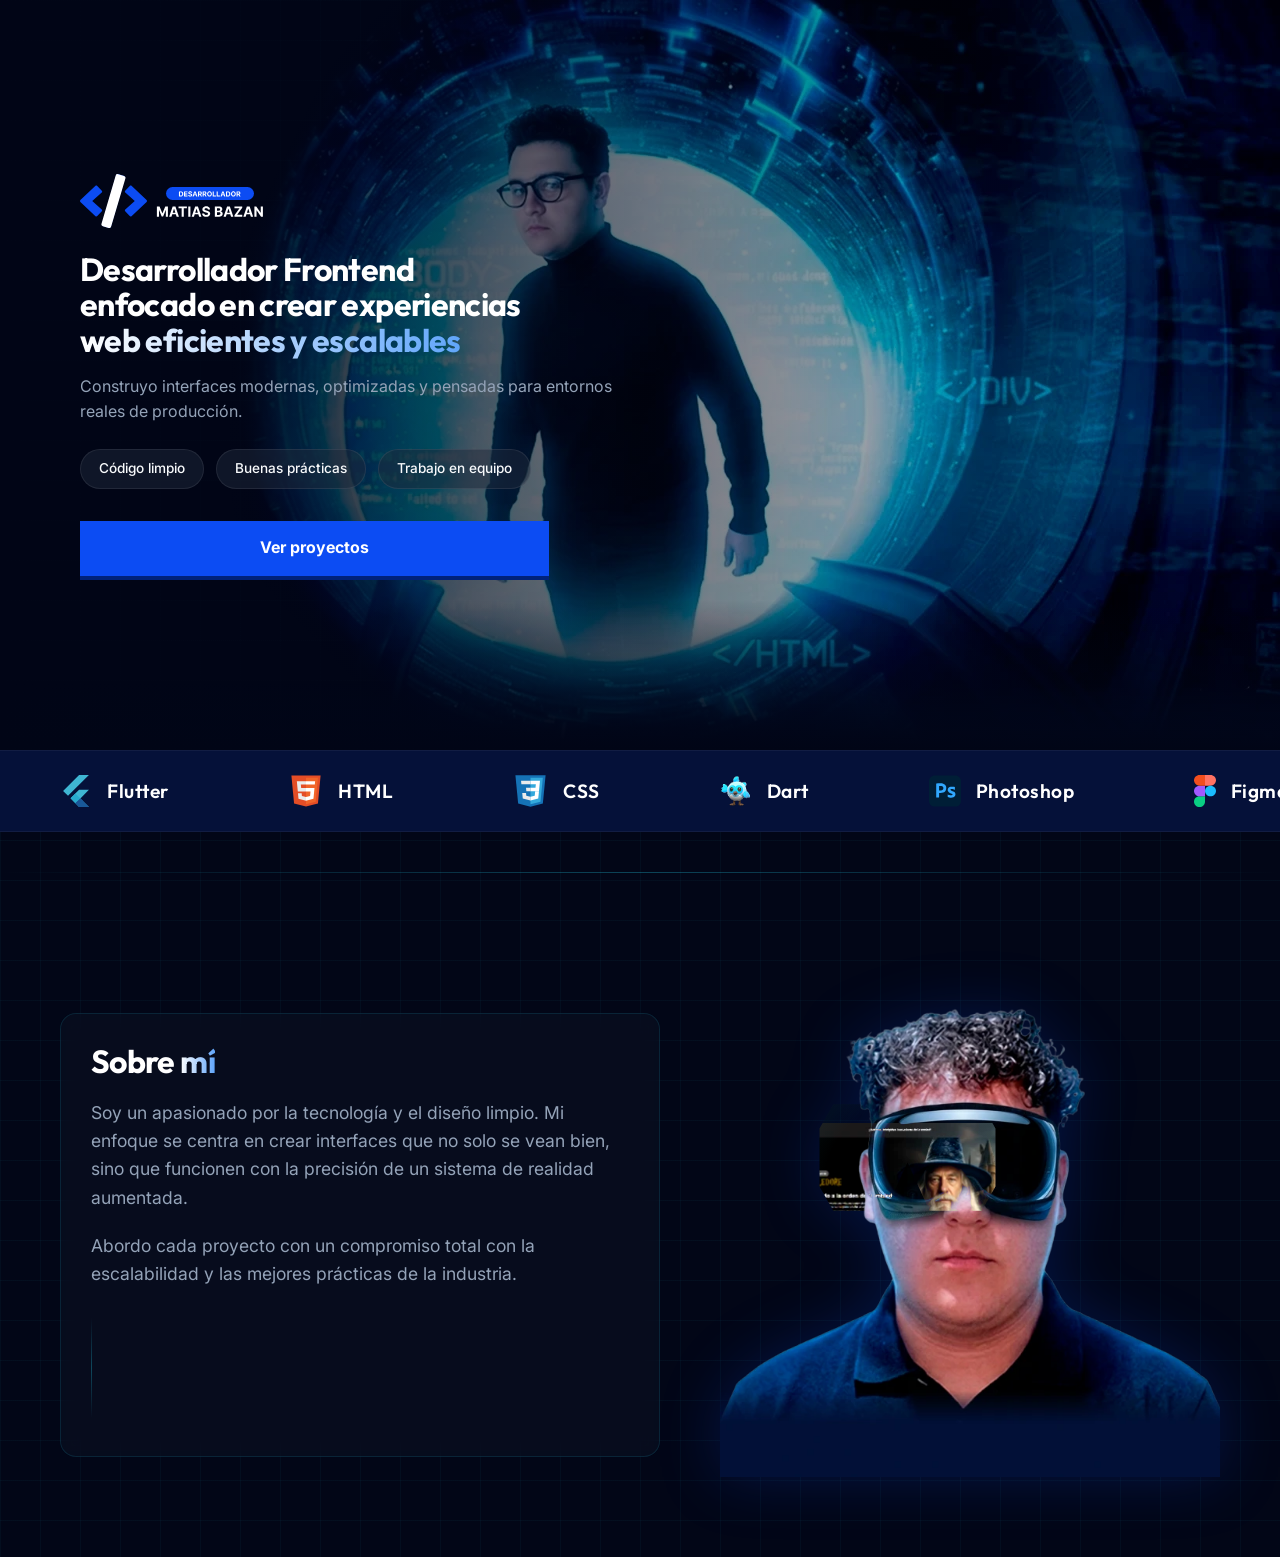
==== index.html @ ce6a78f7 "Primer commit" ====
<!DOCTYPE html>
<html lang="es">

<head>
    <meta charset="UTF-8">
    <meta name="viewport" content="width=device-width, initial-scale=1.0">
    <title>Matías Bazán | Desarrollador Frontend</title>

    <!-- ================= SEO ================= -->
    <meta name="description"
        content="Portafolio de Matías Bazán, Desarrollador Frontend enfocado en crear experiencias web eficientes y escalables.">
    <meta name="keywords" content="Frontend, Desarrollador, Web, Portfolio, Matías Bazán, HTML, CSS, JavaScript">
    <meta name="author" content="Matías Bazán">

    <!-- ================= OPEN GRAPH ================= -->
    <meta property="og:title" content="Matías Bazán | Desarrollador Frontend">
    <meta property="og:description"
        content="Construyo interfaces modernas, optimizadas y pensadas para entornos reales de producción.">
    <meta property="og:image" content="img/portada/portada-desktop.webp">
    <meta property="og:type" content="website">

    <!-- ================= FAVICON ================= -->
    <link rel="icon" href="favicon.ico">

    <!-- ================= FONTS ================= -->
    <link rel="preconnect" href="https://fonts.googleapis.com">
    <link rel="preconnect" href="https://fonts.gstatic.com" crossorigin>
    <link
        href="https://fonts.googleapis.com/css2?family=Inter:wght@300;400;600;700&family=Outfit:wght@400;600;700&display=swap"
        rel="stylesheet">

    <!-- ================= ESTILOS CSS ================= -->
    <link rel="stylesheet" href="css/style.css">
</head>

<body>
    <!-- ================= PORTADA (HERO) ================= -->
    <header class="hero" id="home">
        <!-- Efecto Matrix -->
        <canvas id="matrix-canvas"></canvas>

        <div class="hero__container">
            <!-- Contenido (Sobre el fondo) -->
            <div class="hero__content">
                <div class="hero__logo-box">
                    <img src="img/logo/logo-desktop.svg" alt="Logo Matías Bazán" class="hero__logo">
                </div>

                <h1 class="hero__title">
                    Desarrollador Frontend <br>
                    enfocado en crear experiencias <br>
                    <span class="text-gradient">web eficientes y escalables</span>
                </h1>

                <p class="hero__description">
                    Construyo interfaces modernas, optimizadas y pensadas para entornos reales de producción.
                </p>

                <div class="hero__tags">
                    <span class="tag">Código limpio</span>
                    <span class="tag">Buenas prácticas</span>
                    <span class="tag">Trabajo en equipo</span>
                </div>

                <div class="hero__actions">
                    <a href="#proyectos" class="btn-primary" id="btn-projects">
                        Ver proyectos
                    </a>
                </div>
            </div>

        </div>
    </header>
    
    <!-- ================= BANDA DE TECNOLOGÍAS ================= -->
    <div class="tech-band">
        <div class="tech-band__track">
            <!-- Primer grupo de items -->
            <div class="tech-item">
                <img src="img/banda-animada/flutter.svg" alt="Flutter">
                <span>Flutter</span>
            </div>
            <div class="tech-item">
                <img src="img/banda-animada/html.svg" alt="HTML">
                <span>HTML</span>
            </div>
            <div class="tech-item">
                <img src="img/banda-animada/css.svg" alt="CSS">
                <span>CSS</span>
            </div>
            <div class="tech-item">
                <img src="img/banda-animada/dart.png" alt="Dart">
                <span>Dart</span>
            </div>
            <div class="tech-item">
                <img src="img/banda-animada/photoshop.svg" alt="Photoshop">
                <span>Photoshop</span>
            </div>
            <div class="tech-item">
                <img src="img/banda-animada/figma.svg" alt="Figma">
                <span>Figma</span>
            </div>
            <!-- Duplicado para loop infinito -->
            <div class="tech-item">
                <img src="img/banda-animada/flutter.svg" alt="Flutter">
                <span>Flutter</span>
            </div>
            <div class="tech-item">
                <img src="img/banda-animada/html.svg" alt="HTML">
                <span>HTML</span>
            </div>
            <div class="tech-item">
                <img src="img/banda-animada/css.svg" alt="CSS">
                <span>CSS</span>
            </div>
            <div class="tech-item">
                <img src="img/banda-animada/dart.png" alt="Dart">
                <span>Dart</span>
            </div>
            <div class="tech-item">
                <img src="img/banda-animada/photoshop.svg" alt="Photoshop">
                <span>Photoshop</span>
            </div>
            <div class="tech-item">
                <img src="img/banda-animada/figma.svg" alt="Figma">
                <span>Figma</span>
            </div>
            <!-- Triplicado para mayor seguridad en pantallas ultra anchas -->
            <div class="tech-item">
                <img src="img/banda-animada/flutter.svg" alt="Flutter">
                <span>Flutter</span>
            </div>
            <div class="tech-item">
                <img src="img/banda-animada/html.svg" alt="HTML">
                <span>HTML</span>
            </div>
            <div class="tech-item">
                <img src="img/banda-animada/css.svg" alt="CSS">
                <span>CSS</span>
            </div>
            <div class="tech-item">
                <img src="img/banda-animada/dart.png" alt="Dart">
                <span>Dart</span>
            </div>
            <div class="tech-item">
                <img src="img/banda-animada/photoshop.svg" alt="Photoshop">
                <span>Photoshop</span>
            </div>
            <div class="tech-item">
                <img src="img/banda-animada/figma.svg" alt="Figma">
                <span>Figma</span>
            </div>
        </div>
    </div>

    <main>
        <!-- Guía horizontal separadora -->
        <div class="guide-h"></div>

        <!-- SECCIÓN SOBRE MÍ CON EFECTO AR -->
        <section class="about container" id="sobre-mi">
            <div class="about__grid">
                <!-- Columna Izquierda: Texto -->
                <div class="about__content">
                    <div class="glass-card">
                        <h2 class="hero__title" style="font-size: 2rem; margin-bottom: 20px;">
                            Sobre <span class="text-gradient">mí</span>
                        </h2>
                        <p style="color: var(--text-muted); font-size: 1.1rem; margin-bottom: 20px;">
                            Soy un apasionado por la tecnología y el diseño limpio. Mi enfoque se centra en crear 
                            interfaces que no solo se vean bien, sino que funcionen con la precisión de un sistema de 
                            realidad aumentada.
                        </p>
                        <p style="color: var(--text-muted); font-size: 1.1rem;">
                            Abordo cada proyecto con un compromiso total con la escalabilidad y las mejores prácticas 
                            de la industria.
                        </p>
                        <!-- Guía vertical decorativa -->
                        <div style="margin-top: 30px;">
                            <div class="guide-v"></div>
                        </div>
                    </div>
                </div>

                <!-- Columna Derecha: Gafas AR -->
                <div class="ar-glasses">
                    <img src="img/sobre-mi/matias-bazan-sobre-mi.webp" alt="Matías Bazán AR" class="ar-glasses__base">
                    
                    <div class="ar-visor">
                        <div class="ar-visor__track">
                            <img src="img/sobre-mi/dumbledore.webp" alt="Proyecto Dumbledore">
                            <img src="img/sobre-mi/mario-bros.webp" alt="Proyecto Mario Bros">
                        </div>
                    </div>
                </div>
            </div>
        </section>

        <!-- Futuras secciones del portafolio -->
    </main>

    <script src="js/matrix.js"></script>
    <script src="js/main.js"></script>
</body>

</html>
---- css/style.css ----
/* ==========================================================================
   DISEÑO DE PORTAFOLIO - MATÍAS BAZÁN
   ========================================================================== */

/* 1. VARIABLES Y TOKENS */
:root {
    /* Colores */
    --bg-color: #020617;
    --primary: #0C4CF3;
    --primary-light: #60a5fa;
    --accent: #22d3ee;
    --text-main: #f8fafc;
    --text-muted: #94a3b8;
    --white: #ffffff;

    /* Fuentes */
    --font-main: 'Inter', sans-serif;
    --font-heading: 'Outfit', sans-serif;

    /* Espaciado */
    --section-padding: 80px 20px;
    --container-width: 1200px;

    /* Transiciones */
    --transition: all 0.3s cubic-bezier(0.4, 0, 0.2, 1);
}

/* 2. RESET Y ESTILOS BASE */
* {
    margin: 0;
    padding: 0;
    box-sizing: border-box;
}

html {
    scroll-behavior: smooth;
}

body {
    background-color: var(--bg-color);
    background-image:
        linear-gradient(to right, rgba(34, 211, 238, 0.04) 1px, transparent 1px),
        linear-gradient(to bottom, rgba(34, 211, 238, 0.04) 1px, transparent 1px);
    background-size: 40px 40px;
    /* Cuadrícula de 40px igual a Nuxon */
    color: var(--text-main);
    font-family: var(--font-main);
    line-height: 1.6;
    overflow-x: hidden;
}

img {
    max-width: 100%;
    display: block;
}

a {
    text-decoration: none;
    color: inherit;
}

/* 3. UTILIDADES */
.guide-h {
    width: 100%;
    height: 1px;
    background: linear-gradient(90deg, transparent, rgba(34, 211, 238, 0.3), transparent);
    position: relative;
    margin: 40px 0;
}

.guide-v {
    width: 1px;
    height: 100px;
    background: linear-gradient(180deg, transparent, rgba(34, 211, 238, 0.3), transparent);
    display: inline-block;
}

.glass-card {
    background: rgba(15, 23, 42, 0.4);
    backdrop-filter: blur(10px);
    border: 1px solid rgba(34, 211, 238, 0.12);
    border-radius: 16px;
    padding: 30px;
    transition: var(--transition);
}

.glass-card:hover {
    border-color: rgba(34, 211, 238, 0.3);
    background: rgba(15, 23, 42, 0.6);
}

.text-gradient {
    background: linear-gradient(90deg, var(--white) 0%, var(--primary-light) 50%, var(--white) 100%);
    background-size: 200% auto;
    -webkit-background-clip: text;
    background-clip: text;
    -webkit-text-fill-color: transparent;
    animation: shine 4s linear infinite;
}

@keyframes shine {
    to {
        background-position: 200% center;
    }
}

.container {
    max-width: var(--container-width);
    margin: 0 auto;
    padding: 0 20px;
}

/* 4. HERO SECTION */
.hero {
    width: 100%;
    max-width: 1920px;
    height: 750px;
    margin: 0 auto;
    display: flex;
    align-items: center;
    position: relative;
    overflow: hidden;
    background: linear-gradient(0deg, var(--bg-color) 0%, transparent 20%),
        linear-gradient(90deg, var(--bg-color) 0%, rgba(2, 6, 23, 0.45) 60%, transparent 100%),
        url('../img/portada/portada-desktop.webp') no-repeat center right;
    background-size: cover;
}

/* Animación de entrada para el contenido */
.hero__content>* {
    opacity: 0;
    transform: translateY(20px);
    animation: fadeInUp 0.8s ease forwards;
}

.hero__content> :nth-child(1) {
    animation-delay: 0.1s;
}

.hero__content> :nth-child(2) {
    animation-delay: 0.2s;
}

.hero__content> :nth-child(3) {
    animation-delay: 0.3s;
}

.hero__content> :nth-child(4) {
    animation-delay: 0.4s;
}

.hero__content> :nth-child(5) {
    animation-delay: 0.5s;
}

@keyframes fadeInUp {
    to {
        opacity: 1;
        transform: translateY(0);
    }
}

#matrix-canvas {
    position: absolute;
    top: 0;
    left: 0;
    width: 100%;
    height: 100%;
    z-index: 1;
    pointer-events: none;
    opacity: 0.15;
    /* Sutil para no distraer */
}

.hero__container {
    width: 100%;
    max-width: var(--container-width);
    height: 100%;
    margin: 0 auto;
    padding: 0 40px;
    display: flex;
    align-items: center;
    position: relative;
    z-index: 5;
    /* Asegura que el texto esté sobre el canvas */
}

.hero__content {
    max-width: 650px;
    /* Asegura que el texto no se extienda sobre el portal de la derecha */
}

/* Contenido Izquierda */
.hero__logo-box {
    margin-bottom: 24px;
}

.hero__logo {
    transition: var(--transition);
}

.hero__logo:hover {
    transform: scale(1.05);
}

.hero__title {
    font-family: var(--font-heading);
    font-size: 32px;
    font-weight: 700;
    line-height: 1.1;
    margin-bottom: 16px;
    color: var(--white);
    letter-spacing: -0.02em;
}

.hero__description {
    font-size: 16px;
    color: var(--text-muted);
    max-width: 540px;
    margin-bottom: 24px;
}

.hero__tags {
    display: flex;
    flex-wrap: wrap;
    gap: 12px;
    margin-bottom: 32px;
}

.tag {
    background: rgba(30, 41, 59, 0.5);
    border: 1px solid rgba(255, 255, 255, 0.08);
    color: var(--text-main);
    padding: 8px 18px;
    border-radius: 100px;
    font-size: 0.85rem;
    font-weight: 500;
    transition: var(--transition);
    backdrop-filter: blur(4px);
}

.tag:hover {
    border-color: var(--primary);
    transform: translateY(-2px);
    color: var(--white);
}

.btn-primary {
    width: 469px;
    height: 55px;
    display: inline-flex;
    justify-content: center;
    align-items: center;
    background: var(--primary);
    color: var(--white);
    font-weight: bold;
    font-size: 16px;
    box-shadow: 0px 4px 0px 0px #00227B;
    transition: var(--transition);
}

.btn-primary:hover {
    background: #0C4CF3;
    transform: translateY(-3px);
    box-shadow: none;
}

/* 5. BANDA DE TECNOLOGÍAS (MARQUEE) */
.tech-band {
    width: 100%;
    background: #051139;
    padding: 24px 0;
    overflow: hidden;
    white-space: nowrap;
    position: relative;
    border-top: 1px solid rgba(255, 255, 255, 0.05);
    border-bottom: 1px solid rgba(255, 255, 255, 0.05);
    z-index: 10;
}

.tech-band__track {
    display: flex;
    width: max-content;
    animation: scroll 50s linear infinite;
}

.tech-band:hover .tech-band__track {
    animation-play-state: paused;
}

.tech-item {
    display: flex;
    align-items: center;
    gap: 15px;
    padding: 0 60px;
    color: var(--white);
    font-family: var(--font-heading);
    font-weight: 600;
    font-size: 1.2rem;
    letter-spacing: 0.5px;
    transition: var(--transition);
}

.tech-item img {
    height: 32px;
    width: auto;
    object-fit: contain;
}

@keyframes scroll {
    0% {
        transform: translateX(0);
    }

    100% {
        transform: translateX(-50%);
    }
}

/* 6. SECCIÓN SOBRE MÍ CON EFECTO AR */
.about {
    padding: var(--section-padding);
}

.about__grid {
    display: grid;
    grid-template-columns: 1.2fr 1fr;
    gap: 60px;
    align-items: center;
}

.about__content {
    max-width: 650px;
}

/* Contenedor de las Gafas */
.ar-glasses {
    position: relative;
    width: 100%;
    max-width: 500px;
    margin: 0 auto;
    filter: drop-shadow(0 0 30px rgba(12, 76, 243, 0.2));
}

.ar-glasses__base {
    width: 100%;
    height: auto;
    display: block;
    position: relative;
    z-index: 2;
}

/* Visor (Pantalla dentro de las gafas) */
.ar-visor {
    position: absolute;
    top: -10%;
    left: 10%;
    width: 55%;
    height: 100%;
    z-index: 3;
    /* Clip-path preciso basado en coordenadas reales de la imagen */
    clip-path: polygon(23% 33%, 77% 33%,
            82% 38%, 82% 50%, 77% 55%,
            58% 55%, 50% 45%, 42% 55%,
            23% 55%, 18% 50%, 18% 38%);
    overflow: hidden;
    pointer-events: none;
    mix-blend-mode: lighten;
    background: rgba(0, 0, 0, 0.3);
    /* Fondo para cuando la imagen es 'contain' */
    opacity: 1;
    cursor: default;
}

/* Resplandor del Visor */
.ar-visor::after {
    content: '';
    position: absolute;
    top: 0;
    left: 0;
    right: 0;
    bottom: 0;
    background: radial-gradient(circle at center, transparent 30%, rgba(34, 211, 238, 0.3) 100%);
    box-shadow: inset 0 0 40px rgba(34, 211, 238, 0.6);
    z-index: 5;
    border-radius: 50px;
    /* Para suavizar el resplandor */
}

.ar-visor__track {
    display: flex;
    height: 100%;
    width: 200%;
    animation: arSlide 8s cubic-bezier(0.4, 0, 0.2, 1) infinite;
}

.ar-visor__track img {
    width: 50%;
    height: 100%;
    object-fit: contain;
    /* Cambiado a contain para que la imagen no se vea 'gigante' */
    padding: 15px;
    /* Espaciado interno para que respire dentro del lente */
    object-position: center;
    filter: brightness(1.1) contrast(1.2);
}

@keyframes arSlide {

    0%,
    20% {
        transform: translateX(0);
    }

    45%,
    65% {
        transform: translateX(-50%);
    }

    90%,
    100% {
        transform: translateX(0);
    }
}

/* 7. RESPONSIVIDAD */
@media (max-width: 1024px) {
    .hero {
        height: auto;
        padding: 60px 0;
    }

    .hero__container {
        grid-template-columns: 1fr;
        text-align: center;
        gap: 40px;
    }

    .hero__description {
        margin-left: auto;
        margin-right: auto;
    }

    .hero__tags {
        justify-content: center;
    }

    .hero__image-wrapper {
        max-width: 400px;
    }

    .about__grid {
        grid-template-columns: 1fr;
        text-align: center;
        gap: 40px;
    }

    .about__content {
        order: 1;
    }

    .ar-glasses {
        order: 2;
        max-width: 350px;
    }
}

@media (max-width: 768px) {
    .hero__title {
        font-size: 2rem;
    }

    .hero__description {
        font-size: 1.1rem;
    }

    .btn-primary {
        width: 100%;
    }
}
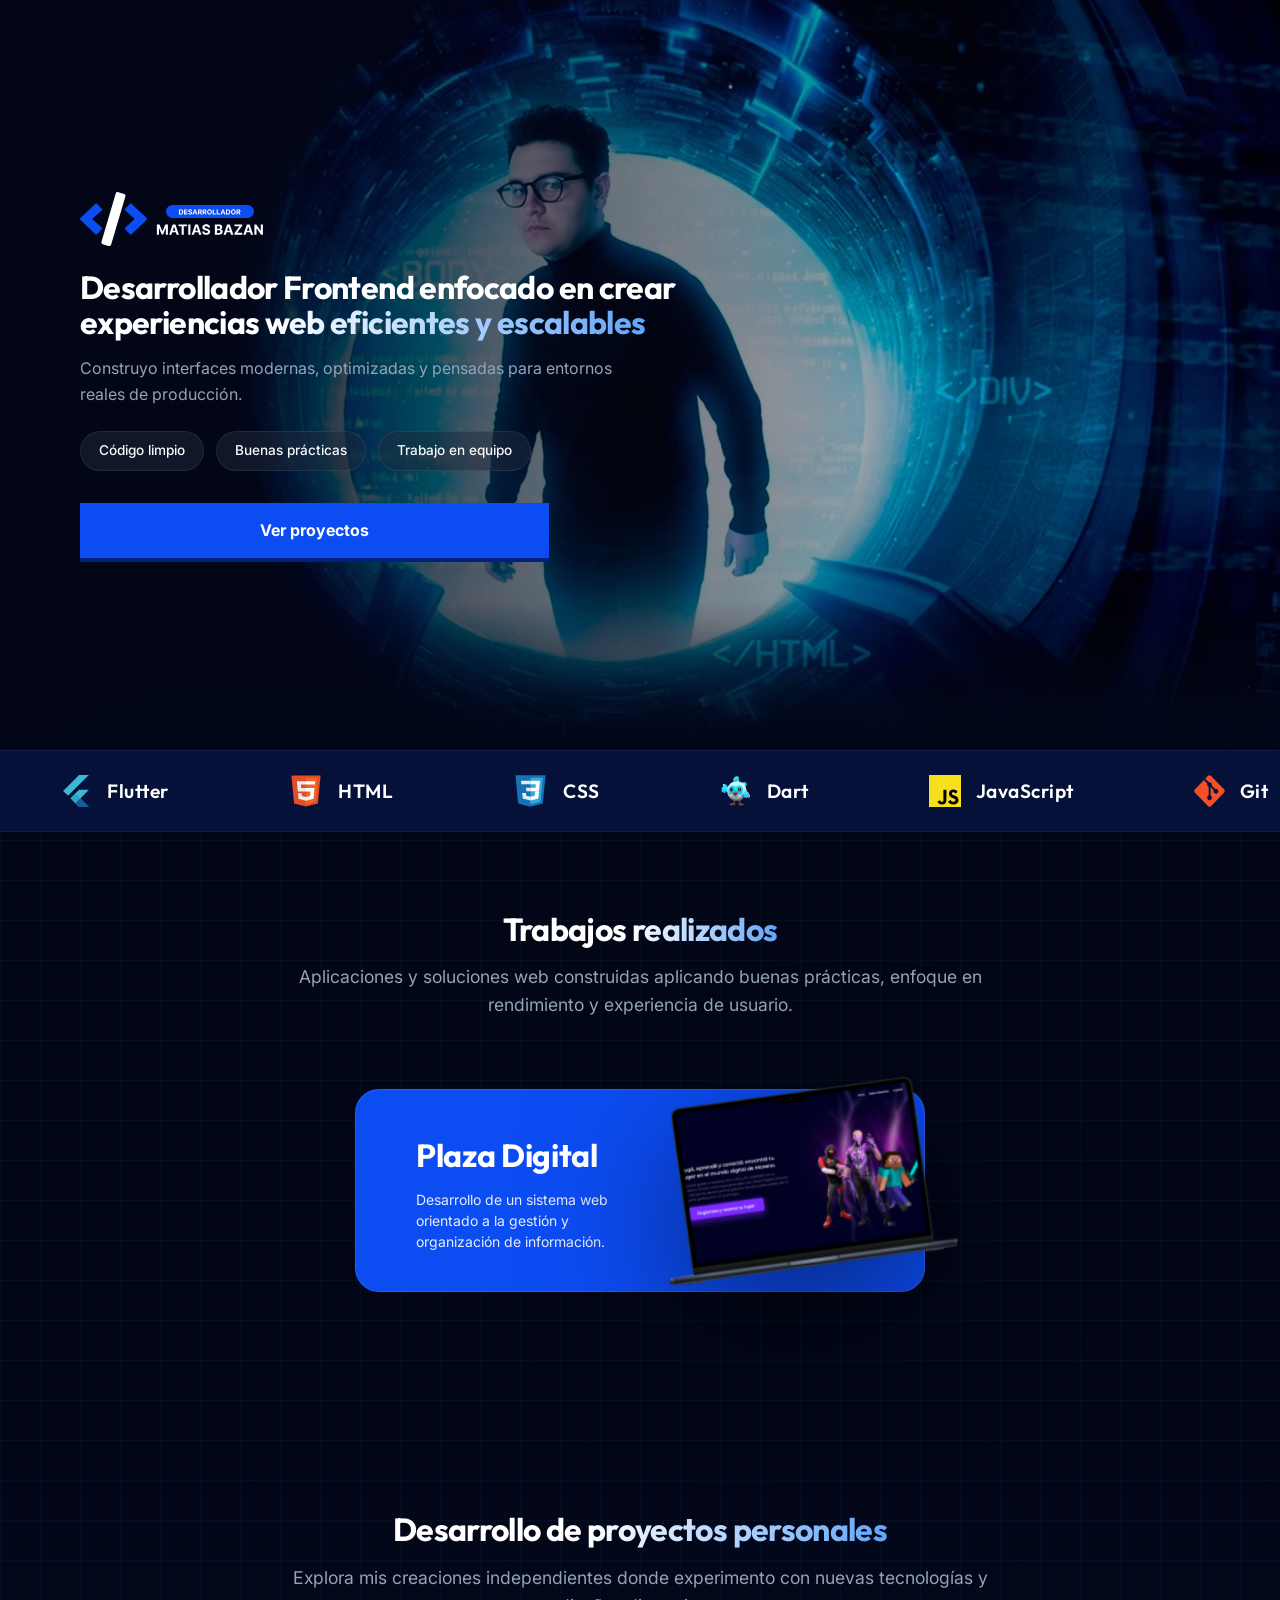
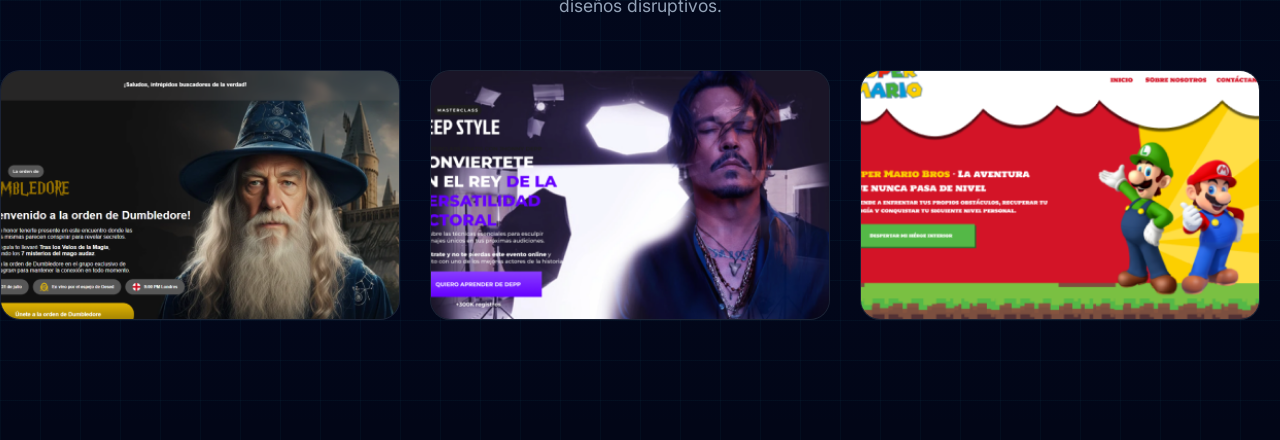
==== commit fd43ca72: "Agregando trabajos y proyectos realizados. Adaptacion de celular en la portada" ====
--- a/index.html
+++ b/index.html
@@ -36,6 +36,11 @@
 <body>
     <!-- ================= PORTADA (HERO) ================= -->
     <header class="hero" id="home">
+        <!-- Imagen para móvil (Se muestra solo en pantallas pequeñas) -->
+        <div class="hero__mobile-img">
+            <img src="img/portada/portada-movil.webp" alt="Matías Bazán Portada Móvil">
+        </div>
+
         <!-- Efecto Matrix -->
         <canvas id="matrix-canvas"></canvas>
 
@@ -43,12 +48,11 @@
             <!-- Contenido (Sobre el fondo) -->
             <div class="hero__content">
                 <div class="hero__logo-box">
-                    <img src="img/logo/logo-desktop.svg" alt="Logo Matías Bazán" class="hero__logo">
+                    <img src="img/logo/logo-desktop.svg" alt="Matías Bazán Logo" class="hero__logo">
                 </div>
 
                 <h1 class="hero__title">
-                    Desarrollador Frontend <br>
-                    enfocado en crear experiencias <br>
+                    Desarrollador Frontend enfocado en crear experiencias
                     <span class="text-gradient">web eficientes y escalables</span>
                 </h1>
 
@@ -71,7 +75,7 @@
 
         </div>
     </header>
-    
+
     <!-- ================= BANDA DE TECNOLOGÍAS ================= -->
     <div class="tech-band">
         <div class="tech-band__track">
@@ -93,6 +97,18 @@
                 <span>Dart</span>
             </div>
             <div class="tech-item">
+                <img src="img/banda-animada/javascript.svg" alt="JavaScript">
+                <span>JavaScript</span>
+            </div>
+            <div class="tech-item">
+                <img src="img/banda-animada/git.svg" alt="Git">
+                <span>Git</span>
+            </div>
+            <div class="tech-item">
+                <img src="img/banda-animada/github.svg" alt="GitHub">
+                <span>GitHub</span>
+            </div>
+            <div class="tech-item">
                 <img src="img/banda-animada/photoshop.svg" alt="Photoshop">
                 <span>Photoshop</span>
             </div>
@@ -100,6 +116,14 @@
                 <img src="img/banda-animada/figma.svg" alt="Figma">
                 <span>Figma</span>
             </div>
+            <div class="tech-item">
+                <img src="img/banda-animada/notion.svg" alt="Notion">
+                <span>Notion</span>
+            </div>
+            <div class="tech-item">
+                <img src="img/banda-animada/vercel.svg" alt="Vercel">
+                <span>Vercel</span>
+            </div>
             <!-- Duplicado para loop infinito -->
             <div class="tech-item">
                 <img src="img/banda-animada/flutter.svg" alt="Flutter">
@@ -118,6 +142,18 @@
                 <span>Dart</span>
             </div>
             <div class="tech-item">
+                <img src="img/banda-animada/javascript.svg" alt="JavaScript">
+                <span>JavaScript</span>
+            </div>
+            <div class="tech-item">
+                <img src="img/banda-animada/git.svg" alt="Git">
+                <span>Git</span>
+            </div>
+            <div class="tech-item">
+                <img src="img/banda-animada/github.svg" alt="GitHub">
+                <span>GitHub</span>
+            </div>
+            <div class="tech-item">
                 <img src="img/banda-animada/photoshop.svg" alt="Photoshop">
                 <span>Photoshop</span>
             </div>
@@ -125,6 +161,14 @@
                 <img src="img/banda-animada/figma.svg" alt="Figma">
                 <span>Figma</span>
             </div>
+            <div class="tech-item">
+                <img src="img/banda-animada/notion.svg" alt="Notion">
+                <span>Notion</span>
+            </div>
+            <div class="tech-item">
+                <img src="img/banda-animada/vercel.svg" alt="Vercel">
+                <span>Vercel</span>
+            </div>
             <!-- Triplicado para mayor seguridad en pantallas ultra anchas -->
             <div class="tech-item">
                 <img src="img/banda-animada/flutter.svg" alt="Flutter">
@@ -143,6 +187,18 @@
                 <span>Dart</span>
             </div>
             <div class="tech-item">
+                <img src="img/banda-animada/javascript.svg" alt="JavaScript">
+                <span>JavaScript</span>
+            </div>
+            <div class="tech-item">
+                <img src="img/banda-animada/git.svg" alt="Git">
+                <span>Git</span>
+            </div>
+            <div class="tech-item">
+                <img src="img/banda-animada/github.svg" alt="GitHub">
+                <span>GitHub</span>
+            </div>
+            <div class="tech-item">
                 <img src="img/banda-animada/photoshop.svg" alt="Photoshop">
                 <span>Photoshop</span>
             </div>
@@ -150,57 +206,236 @@
                 <img src="img/banda-animada/figma.svg" alt="Figma">
                 <span>Figma</span>
             </div>
+            <div class="tech-item">
+                <img src="img/banda-animada/notion.svg" alt="Notion">
+                <span>Notion</span>
+            </div>
+            <div class="tech-item">
+                <img src="img/banda-animada/vercel.svg" alt="Vercel">
+                <span>Vercel</span>
+            </div>
         </div>
     </div>
 
     <main>
-        <!-- Guía horizontal separadora -->
-        <div class="guide-h"></div>
-
-        <!-- SECCIÓN SOBRE MÍ CON EFECTO AR -->
-        <section class="about container" id="sobre-mi">
-            <div class="about__grid">
-                <!-- Columna Izquierda: Texto -->
-                <div class="about__content">
-                    <div class="glass-card">
-                        <h2 class="hero__title" style="font-size: 2rem; margin-bottom: 20px;">
-                            Sobre <span class="text-gradient">mí</span>
-                        </h2>
-                        <p style="color: var(--text-muted); font-size: 1.1rem; margin-bottom: 20px;">
-                            Soy un apasionado por la tecnología y el diseño limpio. Mi enfoque se centra en crear 
-                            interfaces que no solo se vean bien, sino que funcionen con la precisión de un sistema de 
-                            realidad aumentada.
+        <!-- SECCIÓN TRABAJOS REALIZADOS -->
+        <section class="projects container" id="proyectos">
+            <div class="projects__header">
+                <h2 class="hero__title">
+                    Trabajos <span class="text-gradient">realizados</span>
+                </h2>
+                <p class="projects__subtitle">
+                    Aplicaciones y soluciones web construidas aplicando buenas prácticas,
+                    enfoque en rendimiento y experiencia de usuario.
+                </p>
+            </div>
+
+            <div class="projects__grid">
+                <!-- Proyecto 1: Plaza Digital -->
+                <div class="project-card">
+                    <div class="project-card__info">
+                        <h3 class="project-card__title">Plaza Digital</h3>
+                        <p class="project-card__description">
+                            Desarrollo de un sistema web orientado a la gestión y organización de información.
                         </p>
-                        <p style="color: var(--text-muted); font-size: 1.1rem;">
-                            Abordo cada proyecto con un compromiso total con la escalabilidad y las mejores prácticas 
-                            de la industria.
-                        </p>
-                        <!-- Guía vertical decorativa -->
-                        <div style="margin-top: 30px;">
-                            <div class="guide-v"></div>
-                        </div>
-                    </div>
-                </div>
-
-                <!-- Columna Derecha: Gafas AR -->
-                <div class="ar-glasses">
-                    <img src="img/sobre-mi/matias-bazan-sobre-mi.webp" alt="Matías Bazán AR" class="ar-glasses__base">
-                    
-                    <div class="ar-visor">
-                        <div class="ar-visor__track">
-                            <img src="img/sobre-mi/dumbledore.webp" alt="Proyecto Dumbledore">
-                            <img src="img/sobre-mi/mario-bros.webp" alt="Proyecto Mario Bros">
-                        </div>
+                    </div>
+                    <div class="project-card__image">
+                        <img src="img/trabajos/trabajo-plaza-digital.webp" alt="Proyecto Plaza Digital Mockup">
                     </div>
                 </div>
             </div>
         </section>
 
-        <!-- Futuras secciones del portafolio -->
+        <!-- SECCIÓN PROYECTOS PERSONALES (INFINITE MARQUEE) -->
+        <section class="personal-projects">
+            <div class="container">
+                <div class="projects__header">
+                    <h2 class="hero__title">
+                        Desarrollo de <span class="text-gradient">proyectos personales</span>
+                    </h2>
+                    <p class="projects__subtitle">
+                        Explora mis creaciones independientes donde experimento con nuevas tecnologías y diseños
+                        disruptivos.
+                    </p>
+                </div>
+            </div>
+
+            <div class="personal-marquee">
+                <div class="personal-marquee__track">
+                    <!-- Proyecto 1: Dumbledore -->
+                    <div class="personal-card">
+                        <img src="img/trabajos/proyecto-dumbledore.webp" alt="Proyecto Dumbledore">
+                        <div class="personal-card__overlay">
+                            <div class="personal-card__info-box">
+                                <h3>Albus Dumbledore</h3>
+                                <div class="personal-card__buttons">
+                                    <a href="https://github.com/matiasbazan" target="_blank" class="btn-icon">
+                                        <img src="img/banda-animada/html.svg" alt="GitHub">
+                                    </a>
+                                    <a href="index.html" target="_blank" class="btn-icon">
+                                        <img src="img/banda-animada/css.svg" alt="Live">
+                                    </a>
+                                    <a href="proyecto-dumbledore.html" class="btn-icon">
+                                        <img src="img/banda-animada/figma.svg" alt="Info">
+                                    </a>
+                                </div>
+                            </div>
+                            <a href="proyecto-dumbledore.html" class="btn-ver-mas">Ver más →</a>
+                        </div>
+                    </div>
+                    <!-- Proyecto 2: Johnny Depp -->
+                    <div class="personal-card">
+                        <img src="img/trabajos/proyecto-johnny-depp.webp" alt="Proyecto Johnny Depp">
+                        <div class="personal-card__overlay">
+                            <div class="personal-card__info-box">
+                                <h3>Deep Style</h3>
+                                <div class="personal-card__buttons">
+                                    <a href="https://github.com/matiasbazan" target="_blank" class="btn-icon">
+                                        <img src="img/banda-animada/html.svg" alt="GitHub">
+                                    </a>
+                                    <a href="index.html" target="_blank" class="btn-icon">
+                                        <img src="img/banda-animada/css.svg" alt="Live">
+                                    </a>
+                                    <a href="proyecto-johnny-depp.html" class="btn-icon">
+                                        <img src="img/banda-animada/figma.svg" alt="Info">
+                                    </a>
+                                </div>
+                            </div>
+                            <a href="proyecto-johnny-depp.html" class="btn-ver-mas">Ver más →</a>
+                        </div>
+                    </div>
+                    <!-- Proyecto 3: Mario Bros -->
+                    <div class="personal-card">
+                        <img src="img/trabajos/proyecto-mario-bros.webp" alt="Proyecto Mario Bros">
+                        <div class="personal-card__overlay">
+                            <div class="personal-card__info-box">
+                                <h3>Super Mario Bros</h3>
+                                <div class="personal-card__buttons">
+                                    <a href="https://github.com/matiasbazan" target="_blank" class="btn-icon">
+                                        <img src="img/banda-animada/html.svg" alt="GitHub">
+                                    </a>
+                                    <a href="index.html" target="_blank" class="btn-icon">
+                                        <img src="img/banda-animada/css.svg" alt="Live">
+                                    </a>
+                                    <a href="proyecto-mario-bros.html" class="btn-icon">
+                                        <img src="img/banda-animada/figma.svg" alt="Info">
+                                    </a>
+                                </div>
+                            </div>
+                            <a href="proyecto-mario-bros.html" class="btn-ver-mas">Ver más →</a>
+                        </div>
+                    </div>
+                    <!-- Proyecto 4: Portafolio -->
+                    <div class="personal-card">
+                        <img src="img/trabajos/proyecto-portafolio-matias-bazan.webp" alt="Proyecto Portafolio">
+                        <div class="personal-card__overlay">
+                            <div class="personal-card__info-box">
+                                <h3>Premium Portafolio</h3>
+                                <div class="personal-card__buttons">
+                                    <a href="https://github.com/matiasbazan" target="_blank" class="btn-icon">
+                                        <img src="img/banda-animada/flutter.svg" alt="GitHub">
+                                    </a>
+                                    <a href="index.html" target="_blank" class="btn-icon">
+                                        <img src="img/banda-animada/dart.png" alt="Live">
+                                    </a>
+                                    <a href="proyecto-portafolio.html" class="btn-icon">
+                                        <img src="img/banda-animada/figma.svg" alt="Info">
+                                    </a>
+                                </div>
+                            </div>
+                            <a href="proyecto-portafolio.html" class="btn-ver-mas">Ver más →</a>
+                        </div>
+                    </div>
+
+                    <!-- Duplicado para loop infinito -->
+                    <div class="personal-card">
+                        <img src="img/trabajos/proyecto-dumbledore.webp" alt="Proyecto Dumbledore">
+                        <div class="personal-card__overlay">
+                            <div class="personal-card__info-box">
+                                <h3>Albus Dumbledore</h3>
+                                <div class="personal-card__buttons">
+                                    <a href="https://github.com/matiasbazan" target="_blank" class="btn-icon">
+                                        <img src="img/banda-animada/html.svg" alt="GitHub">
+                                    </a>
+                                    <a href="index.html" target="_blank" class="btn-icon">
+                                        <img src="img/banda-animada/css.svg" alt="Live">
+                                    </a>
+                                    <a href="proyecto-dumbledore.html" class="btn-icon">
+                                        <img src="img/banda-animada/figma.svg" alt="Info">
+                                    </a>
+                                </div>
+                            </div>
+                            <a href="proyecto-dumbledore.html" class="btn-ver-mas">Ver más →</a>
+                        </div>
+                    </div>
+                    <div class="personal-card">
+                        <img src="img/trabajos/proyecto-johnny-depp.webp" alt="Proyecto Johnny Depp">
+                        <div class="personal-card__overlay">
+                            <div class="personal-card__info-box">
+                                <h3>Deep Style</h3>
+                                <div class="personal-card__buttons">
+                                    <a href="https://github.com/matiasbazan" target="_blank" class="btn-icon">
+                                        <img src="img/banda-animada/html.svg" alt="GitHub">
+                                    </a>
+                                    <a href="index.html" target="_blank" class="btn-icon">
+                                        <img src="img/banda-animada/css.svg" alt="Live">
+                                    </a>
+                                    <a href="proyecto-johnny-depp.html" class="btn-icon">
+                                        <img src="img/banda-animada/figma.svg" alt="Info">
+                                    </a>
+                                </div>
+                            </div>
+                            <a href="proyecto-johnny-depp.html" class="btn-ver-mas">Ver más →</a>
+                        </div>
+                    </div>
+                    <div class="personal-card">
+                        <img src="img/trabajos/proyecto-mario-bros.webp" alt="Proyecto Mario Bros">
+                        <div class="personal-card__overlay">
+                            <div class="personal-card__info-box">
+                                <h3>Super Mario Bros</h3>
+                                <div class="personal-card__buttons">
+                                    <a href="https://github.com/matiasbazan" target="_blank" class="btn-icon">
+                                        <img src="img/banda-animada/html.svg" alt="GitHub">
+                                    </a>
+                                    <a href="index.html" target="_blank" class="btn-icon">
+                                        <img src="img/banda-animada/css.svg" alt="Live">
+                                    </a>
+                                    <a href="proyecto-mario-bros.html" class="btn-icon">
+                                        <img src="img/banda-animada/figma.svg" alt="Info">
+                                    </a>
+                                </div>
+                            </div>
+                            <a href="proyecto-mario-bros.html" class="btn-ver-mas">Ver más →</a>
+                        </div>
+                    </div>
+                    <div class="personal-card">
+                        <img src="img/trabajos/proyecto-portafolio-matias-bazan.webp" alt="Proyecto Portafolio">
+                        <div class="personal-card__overlay">
+                            <div class="personal-card__info-box">
+                                <h3>Premium Portafolio</h3>
+                                <div class="personal-card__buttons">
+                                    <a href="https://github.com/matiasbazan" target="_blank" class="btn-icon">
+                                        <img src="img/banda-animada/flutter.svg" alt="GitHub">
+                                    </a>
+                                    <a href="index.html" target="_blank" class="btn-icon">
+                                        <img src="img/banda-animada/dart.png" alt="Live">
+                                    </a>
+                                    <a href="proyecto-portafolio.html" class="btn-icon">
+                                        <img src="img/banda-animada/figma.svg" alt="Info">
+                                    </a>
+                                </div>
+                            </div>
+                            <a href="proyecto-portafolio.html" class="btn-ver-mas">Ver más →</a>
+                        </div>
+                    </div>
+                </div>
+            </div>
+        </section>
+
     </main>
 
     <script src="js/matrix.js"></script>
-    <script src="js/main.js"></script>
 </body>
 
+
 </html>
--- a/css/style.css
+++ b/css/style.css
@@ -317,164 +317,552 @@
     }
 }
 
-/* 6. SECCIÓN SOBRE MÍ CON EFECTO AR */
-.about {
+/* 6. SECCIÓN PROYECTOS */
+.projects {
     padding: var(--section-padding);
 }
 
-.about__grid {
-    display: grid;
-    grid-template-columns: 1.2fr 1fr;
-    gap: 60px;
+.projects__header {
+    text-align: center;
+    margin-bottom: 10px;
+}
+
+.projects__subtitle {
+    font-size: 1.1rem;
+    color: var(--text-muted);
+    max-width: 700px;
+    margin: 16px auto 0;
+}
+
+.projects__grid {
+    display: flex;
+    flex-direction: column;
+    gap: 40px;
+}
+
+.project-card {
+    background: #0C4CF3;
+    display: flex;
     align-items: center;
-}
-
-.about__content {
-    max-width: 650px;
-}
-
-/* Contenedor de las Gafas */
-.ar-glasses {
+    justify-content: space-between;
+    border-radius: 24px;
+    width: 570px;
+    height: 203px;
+    margin: 60px auto;
+    /* Aumentamos margen para el desbordamiento */
+    padding: 0 60px;
+    /* overflow: hidden; -- Eliminado para permitir desbordamiento */
+    transition: var(--transition);
     position: relative;
-    width: 100%;
-    max-width: 500px;
-    margin: 0 auto;
-    filter: drop-shadow(0 0 30px rgba(12, 76, 243, 0.2));
-}
-
-.ar-glasses__base {
-    width: 100%;
-    height: auto;
-    display: block;
+    border: 1px solid rgba(255, 255, 255, 0.1);
+}
+
+.project-card:hover {
+    transform: translateY(-5px);
+    box-shadow: 0 30px 60px -12px rgba(12, 76, 243, 0.5);
+}
+
+.project-card__info {
+    flex: 1;
+    max-width: 400px;
+    z-index: 2;
+}
+
+.project-card__title {
+    font-family: var(--font-heading);
+    font-size: 32px;
+    font-weight: 700;
+    color: var(--white);
+    margin-bottom: 8px;
+    letter-spacing: -0.01em;
+}
+
+.project-card__description {
+    font-size: 14px;
+    line-height: 1.5;
+    color: rgba(255, 255, 255, 0.9);
+}
+
+.project-card__image {
+    flex: 1.2;
+    display: flex;
+    justify-content: flex-end;
     position: relative;
-    z-index: 2;
-}
-
-/* Visor (Pantalla dentro de las gafas) */
-.ar-visor {
+    z-index: 10;
+}
+
+.project-card__image img {
+    transform: scale(1.4);
     position: absolute;
-    top: -10%;
-    left: 10%;
-    width: 55%;
-    height: 100%;
-    z-index: 3;
-    /* Clip-path preciso basado en coordenadas reales de la imagen */
-    clip-path: polygon(23% 33%, 77% 33%,
-            82% 38%, 82% 50%, 77% 55%,
-            58% 55%, 50% 45%, 42% 55%,
-            23% 55%, 18% 50%, 18% 38%);
-    overflow: hidden;
-    pointer-events: none;
-    mix-blend-mode: lighten;
-    background: rgba(0, 0, 0, 0.3);
-    /* Fondo para cuando la imagen es 'contain' */
-    opacity: 1;
-    cursor: default;
-}
-
-/* Resplandor del Visor */
-.ar-visor::after {
-    content: '';
-    position: absolute;
-    top: 0;
-    left: 0;
-    right: 0;
-    bottom: 0;
-    background: radial-gradient(circle at center, transparent 30%, rgba(34, 211, 238, 0.3) 100%);
-    box-shadow: inset 0 0 40px rgba(34, 211, 238, 0.6);
-    z-index: 5;
-    border-radius: 50px;
-    /* Para suavizar el resplandor */
-}
-
-.ar-visor__track {
-    display: flex;
-    height: 100%;
-    width: 200%;
-    animation: arSlide 8s cubic-bezier(0.4, 0, 0.2, 1) infinite;
-}
-
-.ar-visor__track img {
-    width: 50%;
-    height: 100%;
-    object-fit: contain;
-    /* Cambiado a contain para que la imagen no se vea 'gigante' */
-    padding: 15px;
-    /* Espaciado interno para que respire dentro del lente */
-    object-position: center;
-    filter: brightness(1.1) contrast(1.2);
-}
-
-@keyframes arSlide {
-
-    0%,
-    20% {
-        transform: translateX(0);
-    }
-
-    45%,
-    65% {
-        transform: translateX(-50%);
-    }
-
-    90%,
-    100% {
-        transform: translateX(0);
-    }
-}
-
-/* 7. RESPONSIVIDAD */
+    bottom: -80px;
+    right: -60px;
+    filter: drop-shadow(0 30px 50px rgba(0, 0, 0, 0.5));
+    transition: var(--transition);
+    image-rendering: -webkit-optimize-contrast;
+    /* Mejora contraste en escalado */
+    image-rendering: auto;
+    backface-visibility: hidden;
+    -webkit-font-smoothing: subpixel-antialiased;
+    transform-origin: center;
+}
+
+.project-card:hover .project-card__image img {
+    transform: scale(1.05) translateY(-10px);
+}
+
 @media (max-width: 1024px) {
+    .project-card {
+        flex-direction: column;
+        width: 100%;
+        height: auto;
+        padding: 40px 30px;
+        text-align: center;
+        margin: 40px auto;
+        overflow: hidden;
+        /* Volvemos a ocultar en tablet/móvil si es necesario para evitar scroll */
+    }
+
+    .project-card__info {
+        max-width: 100%;
+        margin-bottom: 30px;
+    }
+
+    .project-card__title {
+        font-size: 1.8rem;
+    }
+
+    .project-card__image {
+        width: 100%;
+        justify-content: center;
+    }
+
+    .project-card__image img {
+        width: 100%;
+        position: relative;
+        bottom: 0;
+        right: 0;
+        transform: none;
+    }
+}
+
+@media (max-width: 480px) {
+    .projects__header {
+        text-align: left;
+    }
+
+    .project-card {
+        width: 100%;
+        height: auto;
+        padding: 30px 20px;
+        border-radius: 20px;
+        text-align: left;
+        margin: 30px auto;
+    }
+
+    .project-card__title {
+        font-size: 1.5rem;
+    }
+
+    .project-card__description {
+        font-size: 1rem;
+    }
+}
+
+/* 7. RESPONSIVIDAD GENERAL */
+.hero__mobile-img {
+    display: none;
+}
+
+@media (max-width: 1024px) {
+    .container {
+        padding: 0 40px;
+    }
+
     .hero {
         height: auto;
-        padding: 60px 0;
+        min-height: 100vh;
+        padding: 100px 0;
+    }
+}
+
+/* 8. ADAPTACIÓN MÓVIL */
+@media (max-width: 480px) {
+    :root {
+        --section-padding: 40px 20px;
+    }
+
+    .hero {
+        flex-direction: column;
+        height: auto;
+        min-height: 100vh;
+        background: var(--bg-color) !important;
+        padding: 0;
+        display: flex;
+        overflow: visible;
+        background-image: none !important;
+    }
+
+    /* Imagen superior sin ningún degradado */
+    .hero__mobile-img {
+        display: block;
+        width: 100%;
+        height: auto;
+        overflow: hidden;
+        position: relative;
+        z-index: 5;
+    }
+
+    /* Degradado para eliminar la luz azul y fundir con el fondo */
+    .hero__mobile-img::after {
+        content: '';
+        position: absolute;
+        bottom: 0;
+        left: 0;
+        width: 100%;
+        height: 100px;
+        /* Ajusta la altura del fade según necesites */
+        background: linear-gradient(to bottom, transparent, var(--bg-color) 90%);
+        z-index: 6;
+        pointer-events: none;
+    }
+
+    .hero__mobile-img img {
+        width: 100%;
+        height: auto;
+        display: block;
+    }
+
+    #matrix-canvas {
+        opacity: 0.1;
+        position: fixed;
+        z-index: 1;
+        /* Detrás de todo */
     }
 
     .hero__container {
-        grid-template-columns: 1fr;
-        text-align: center;
-        gap: 40px;
+        padding: 30px 20px;
+        height: auto;
+        position: relative;
+        z-index: 10;
+        justify-content: flex-start;
+    }
+
+    .hero__content {
+        max-width: 100%;
+        text-align: left;
+        display: flex;
+        flex-direction: column;
+        align-items: flex-start;
+        width: 100%;
+    }
+
+    /* Estilos del Logo (Oficial) */
+    .hero__logo-box {
+        display: flex;
+        align-items: center;
+        margin-bottom: 24px;
+        /* Margen superior 32px */
+    }
+
+    .hero__logo {
+        height: 38px;
+        width: auto;
+    }
+
+    /* Tipografía Solicitada y Espaciado */
+    .hero__title {
+        font-size: 20px !important;
+        line-height: 1.4;
+        font-weight: 700;
+        margin-bottom: 16px;
+        /* Margen entre título y descripción */
+        color: var(--white);
     }
 
     .hero__description {
-        margin-left: auto;
-        margin-right: auto;
-    }
-
+        font-size: 14px !important;
+        line-height: 1.6;
+        color: var(--text-muted);
+        margin-bottom: 32px;
+        /* Margen entre descripción y tags */
+        font-weight: 400;
+        max-width: 100%;
+    }
+
+    /* Tags como en la captura */
     .hero__tags {
+        display: flex;
+        flex-wrap: nowrap;
+        justify-content: flex-start;
+        gap: 8px;
+        margin-bottom: 32px;
+        /* Margen entre tags y botón */
+        width: 100%;
+        overflow-x: auto;
+        scrollbar-width: none;
+    }
+
+    .hero__tags::-webkit-scrollbar {
+        display: none;
+    }
+
+    .tag {
+        flex: 0 0 auto;
+        background: #050714;
+        border: 1px solid rgba(255, 255, 255, 0.05);
+        color: white;
+        font-size: 12px !important;
+        padding: 10px 18px;
+        border-radius: 100px;
+        font-weight: 600;
+        box-shadow: none;
+        /* Sin luz azul */
+    }
+
+    /* Botón */
+    .hero__actions {
+        width: 100%;
+    }
+
+    .btn-primary {
+        width: 100%;
+        height: 55px;
+        /* Igual que desktop */
+        display: flex;
         justify-content: center;
-    }
-
-    .hero__image-wrapper {
-        max-width: 400px;
-    }
-
-    .about__grid {
-        grid-template-columns: 1fr;
-        text-align: center;
-        gap: 40px;
-    }
-
-    .about__content {
-        order: 1;
-    }
-
-    .ar-glasses {
-        order: 2;
-        max-width: 350px;
-    }
-}
-
-@media (max-width: 768px) {
-    .hero__title {
-        font-size: 2rem;
-    }
-
-    .hero__description {
-        font-size: 1.1rem;
-    }
-
-    .btn-primary {
-        width: 100%;
+        align-items: center;
+        background: var(--primary);
+        color: var(--white);
+        font-weight: bold;
+        font-size: 16px;
+        /* Igual que desktop */
+        box-shadow: 0px 4px 0px 0px #00227B;
+        /* Mismo estilo 3D */
+        transition: var(--transition);
+        transform: none;
+        /* Reset inicial */
+    }
+
+    .btn-primary:active {
+        transform: translateY(2px);
+        /* Efecto de presión real */
+        box-shadow: 0px 2px 0px 0px #00227B;
+    }
+
+    .btn-primary:hover {
+        background: #0C4CF3;
+        transform: translateY(-3px);
+        box-shadow: none;
+    }
+
+    /* Evitar saltos en los tags al presionar */
+    .tag:hover,
+    .tag:active {
+        transform: translateY(-2px);
+    }
+
+    /* Ajustes adicionales */
+    .tech-band {
+        padding: 25px 0;
+        margin-top: 50px;
+        /* Espacio extra opcional */
+    }
+
+    .hero__container {
+        padding: 30px 20px 60px 20px;
+        /* Aumentamos el padding inferior de 30px a 60px */
+        height: auto;
+        position: relative;
+        z-index: 10;
+        justify-content: flex-start;
+    }
+
+    .glass-card {
+        padding: 25px;
+        border-radius: 20px;
+    }
+}
+
+/* ==========================================================================
+   9. SECCIÓN PROYECTOS PERSONALES (MARQUEE PREMIUM)
+   ========================================================================== */
+.personal-projects {
+    padding: 80px 0;
+    background: linear-gradient(180deg, transparent 0%, rgba(12, 76, 243, 0.03) 50%, transparent 100%);
+}
+
+.personal-marquee {
+    width: 100%;
+    overflow: hidden;
+    padding: 40px 0;
+    position: relative;
+}
+
+.personal-marquee:hover .personal-marquee__track {
+    animation-play-state: paused;
+}
+
+.personal-marquee__track {
+    display: flex;
+    gap: 30px;
+    width: max-content;
+    animation: marquee-scroll 40s linear infinite;
+}
+
+@keyframes marquee-scroll {
+    0% {
+        transform: translateX(0);
+    }
+
+    100% {
+        transform: translateX(calc(-50% - 15px));
+    }
+}
+
+.personal-card {
+    position: relative;
+    width: 400px;
+    height: 250px;
+    border-radius: 20px;
+    overflow: hidden;
+    background: #0f172a;
+    border: 1px solid rgba(255, 255, 255, 0.05);
+    transition: var(--transition);
+}
+
+.personal-card img {
+    width: 100%;
+    height: 100%;
+    object-fit: cover;
+    transition: transform 0.8s cubic-bezier(0.4, 0, 0.2, 1);
+}
+
+.personal-card:hover img {
+    transform: scale(1.1) rotate(2deg);
+}
+
+.personal-card__overlay {
+    position: absolute;
+    inset: 0;
+    background: linear-gradient(to top, rgba(2, 6, 23, 0.95) 0%, rgba(2, 6, 23, 0.4) 60%, transparent 100%);
+    display: flex;
+    flex-direction: row; /* Horizontal layout */
+    justify-content: space-between; /* Content left, button right */
+    align-items: flex-end; /* Bottom align so button is at the same height as icons */
+    padding: 30px 40px; /* Padding for the sides and bottom */
+    opacity: 0;
+    transition: var(--transition);
+    backdrop-filter: blur(0px);
+}
+
+.personal-card:hover .personal-card__overlay {
+    opacity: 1;
+    backdrop-filter: blur(8px);
+}
+
+.personal-card__info-box {
+    display: flex;
+    flex-direction: column;
+    gap: 15px;
+    transform: translateX(-20px);
+    transition: var(--transition);
+    transition-delay: 0.1s;
+}
+
+.personal-card:hover .personal-card__info-box {
+    transform: translateX(0);
+}
+
+.personal-card__overlay h3 {
+    font-family: var(--font-heading);
+    font-size: 1.5rem;
+    color: var(--white);
+    margin-bottom: 0;
+}
+
+.personal-card__buttons {
+    display: flex;
+    gap: 12px;
+}
+
+.btn-icon {
+    width: 38px;
+    height: 38px;
+    background: rgba(255, 255, 255, 0.1);
+    border: 1px solid rgba(255, 255, 255, 0.2);
+    border-radius: 10px;
+    display: flex;
+    align-items: center;
+    justify-content: center;
+    transition: var(--transition);
+    backdrop-filter: blur(8px);
+}
+
+.btn-icon img {
+    width: 18px !important;
+    height: 18px !important;
+    object-fit: contain !important;
+    transform: none !important;
+}
+
+.btn-icon:hover {
+    background: var(--primary);
+    border-color: var(--primary);
+    transform: translateY(-3px) scale(1.1);
+}
+
+.btn-ver-mas {
+    background: var(--primary);
+    color: var(--white);
+    padding: 10px 24px;
+    border-radius: 100px;
+    font-weight: 700;
+    font-size: 0.85rem;
+    text-transform: uppercase;
+    letter-spacing: 1px;
+    transition: var(--transition);
+    border: 1px solid rgba(255, 255, 255, 0.1);
+    box-shadow: 0 10px 20px -5px rgba(12, 76, 243, 0.4);
+    transform: translateX(20px);
+    transition-delay: 0.2s;
+    white-space: nowrap;
+}
+
+.personal-card:hover .btn-ver-mas {
+    transform: translateX(0);
+}
+
+.btn-ver-mas:hover {
+    background: var(--white);
+    color: var(--primary);
+    transform: scale(1.05) translateY(-3px);
+    box-shadow: 0 15px 30px -10px rgba(12, 76, 243, 0.6);
+}
+
+/* Adaptación móvil para Proyectos Personales */
+@media (max-width: 480px) {
+    .personal-card {
+        width: 300px;
+        height: 180px;
+    }
+
+    .personal-card__overlay {
+        opacity: 1; /* Always visible on mobile */
+        padding: 0 20px;
+        background: linear-gradient(to top, rgba(2, 6, 23, 0.9) 0%, transparent 100%);
+    }
+
+    .personal-card__overlay h3 {
+        font-size: 1rem;
+        transform: none;
+    }
+
+    .btn-ver-mas {
+        padding: 8px 16px;
+        font-size: 0.75rem;
+        transform: none;
+    }
+}
+  transform: none;
     }
 }
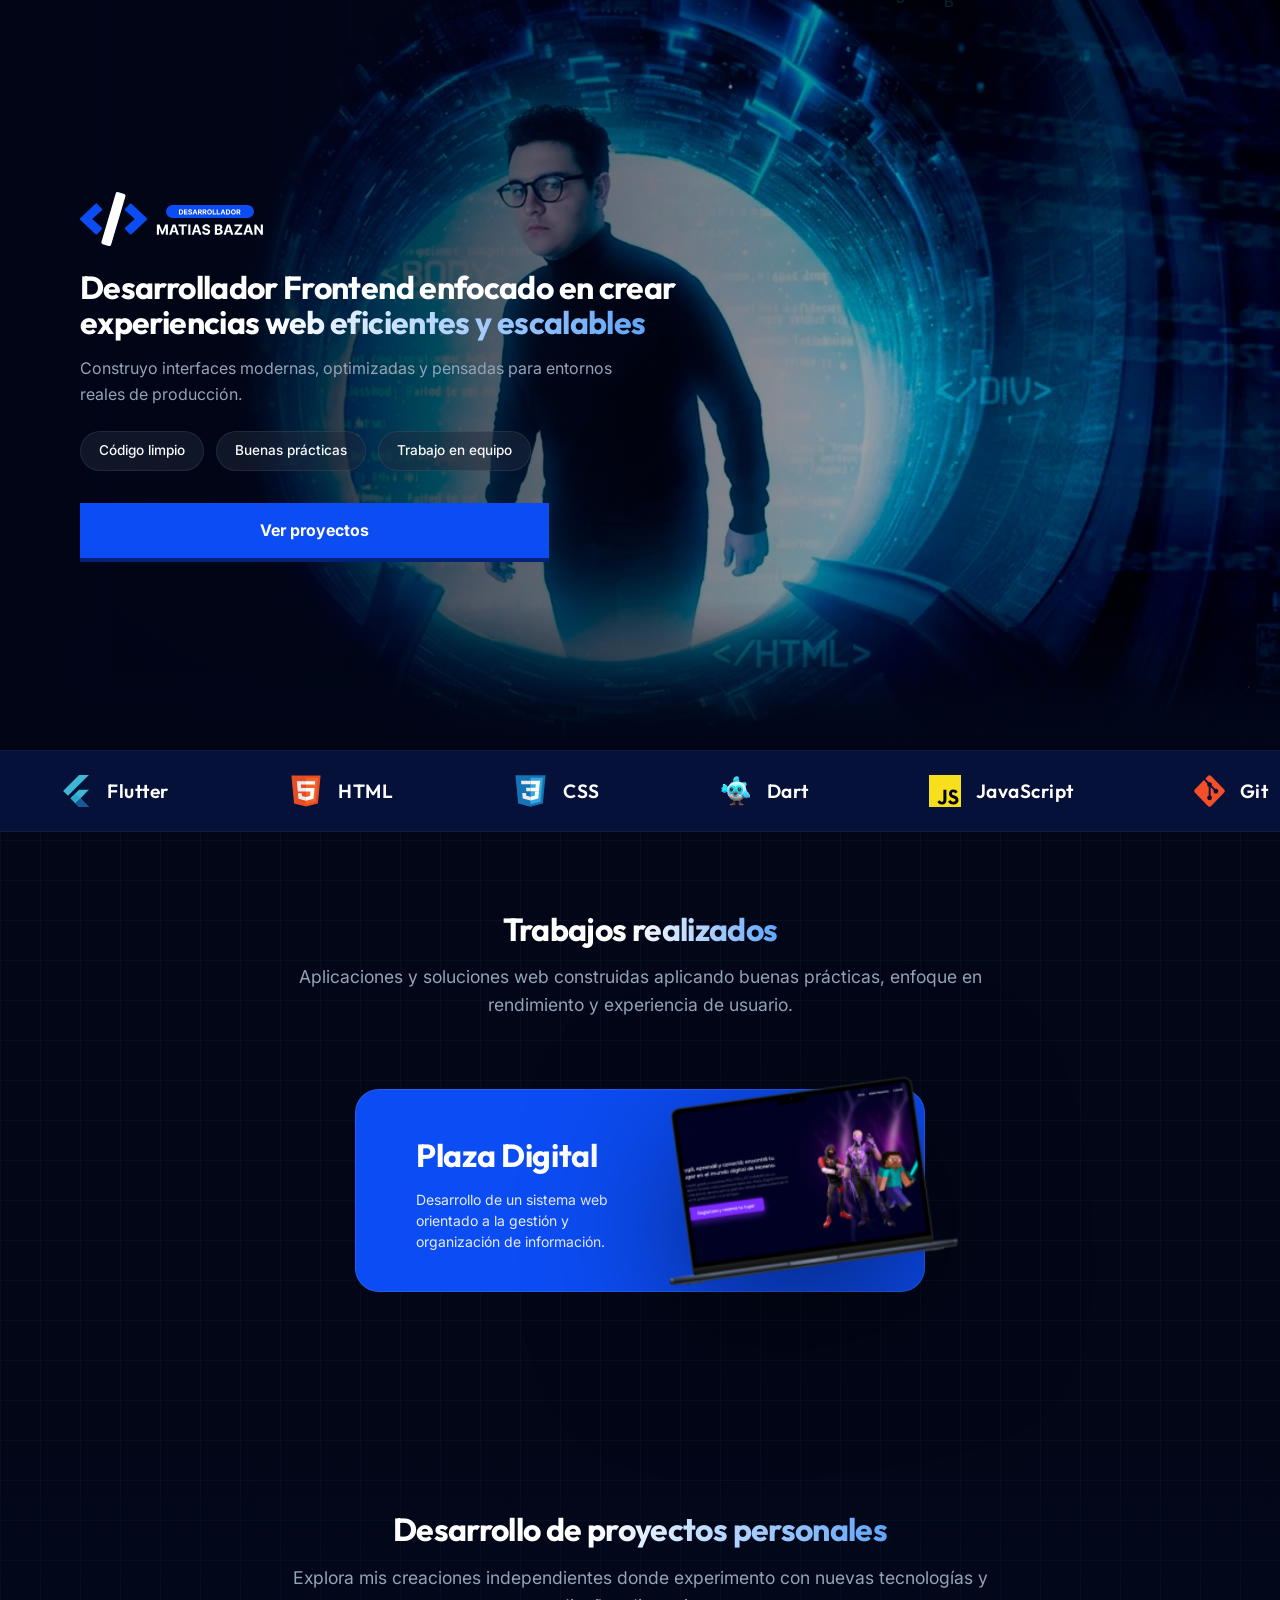
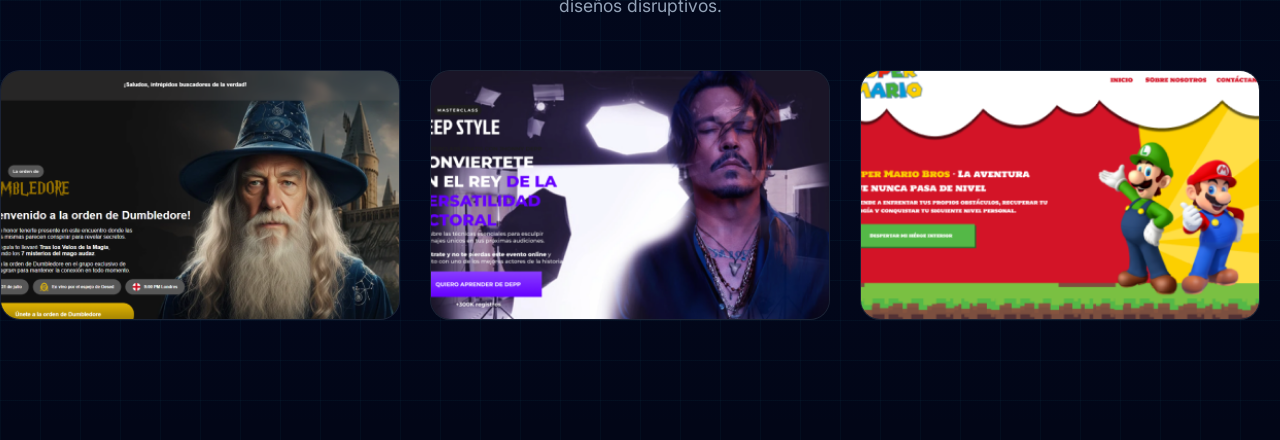
==== commit 5f0d2355: "Agregando paginas detalles a los proyectos" ====
--- a/index.html
+++ b/index.html
@@ -43,6 +43,8 @@
 
         <!-- Efecto Matrix -->
         <canvas id="matrix-canvas"></canvas>
+
+        <div class="hero__hover-trigger"></div>
 
         <div class="hero__container">
             <!-- Contenido (Sobre el fondo) -->
--- a/css/style.css
+++ b/css/style.css
@@ -120,10 +120,36 @@
     align-items: center;
     position: relative;
     overflow: hidden;
+    background-color: var(--bg-color);
+}
+
+.hero::before {
+    content: "";
+    position: absolute;
+    top: 0;
+    left: 0;
+    width: 100%;
+    height: 100%;
     background: linear-gradient(0deg, var(--bg-color) 0%, transparent 20%),
         linear-gradient(90deg, var(--bg-color) 0%, rgba(2, 6, 23, 0.45) 60%, transparent 100%),
         url('../img/portada/portada-desktop.webp') no-repeat center right;
     background-size: cover;
+    z-index: 0;
+    filter: brightness(1) saturate(1);
+    transition: filter 0.6s cubic-bezier(0.4, 0, 0.2, 1);
+}
+
+.hero__hover-trigger {
+    position: absolute;
+    top: 0;
+    right: 0;
+    width: 50%;
+    height: 100%;
+    z-index: 2;
+}
+
+.hero:has(.hero__hover-trigger:hover)::before {
+    filter: brightness(1.2) saturate(1.1) contrast(1.1);
 }
 
 /* Animación de entrada para el contenido */
@@ -182,12 +208,12 @@
     align-items: center;
     position: relative;
     z-index: 5;
-    /* Asegura que el texto esté sobre el canvas */
+    pointer-events: none;
 }
 
 .hero__content {
     max-width: 650px;
-    /* Asegura que el texto no se extienda sobre el portal de la derecha */
+    pointer-events: auto;
 }
 
 /* Contenido Izquierda */
@@ -500,6 +526,10 @@
         display: flex;
         overflow: visible;
         background-image: none !important;
+    }
+
+    .hero::before {
+        display: none;
     }
 
     /* Imagen superior sin ningún degradado */
@@ -746,10 +776,14 @@
     inset: 0;
     background: linear-gradient(to top, rgba(2, 6, 23, 0.95) 0%, rgba(2, 6, 23, 0.4) 60%, transparent 100%);
     display: flex;
-    flex-direction: row; /* Horizontal layout */
-    justify-content: space-between; /* Content left, button right */
-    align-items: flex-end; /* Bottom align so button is at the same height as icons */
-    padding: 30px 40px; /* Padding for the sides and bottom */
+    flex-direction: row;
+    /* Horizontal layout */
+    justify-content: space-between;
+    /* Content left, button right */
+    align-items: flex-end;
+    /* Bottom align so button is at the same height as icons */
+    padding: 30px 40px;
+    /* Padding for the sides and bottom */
     opacity: 0;
     transition: var(--transition);
     backdrop-filter: blur(0px);
@@ -847,7 +881,8 @@
     }
 
     .personal-card__overlay {
-        opacity: 1; /* Always visible on mobile */
+        opacity: 1;
+        /* Always visible on mobile */
         padding: 0 20px;
         background: linear-gradient(to top, rgba(2, 6, 23, 0.9) 0%, transparent 100%);
     }
@@ -862,7 +897,4 @@
         font-size: 0.75rem;
         transform: none;
     }
-}
-  transform: none;
-    }
 }
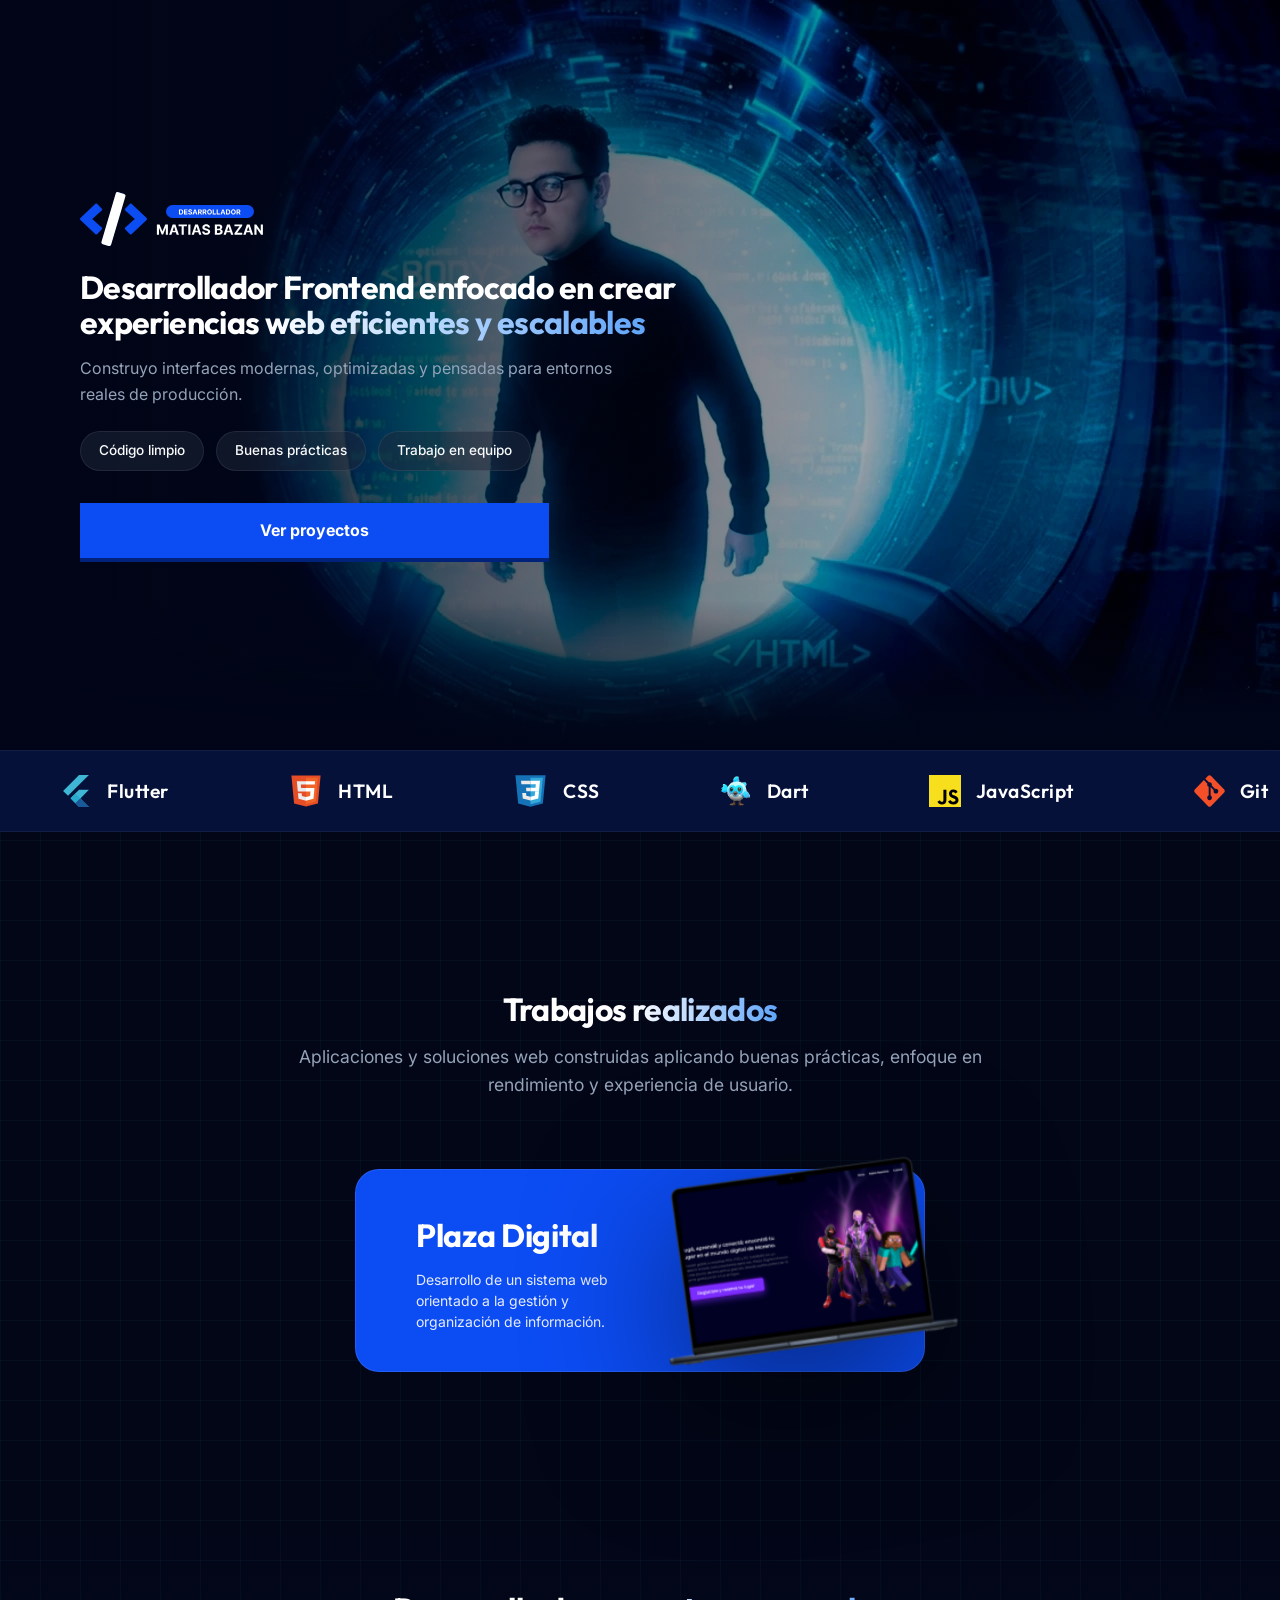
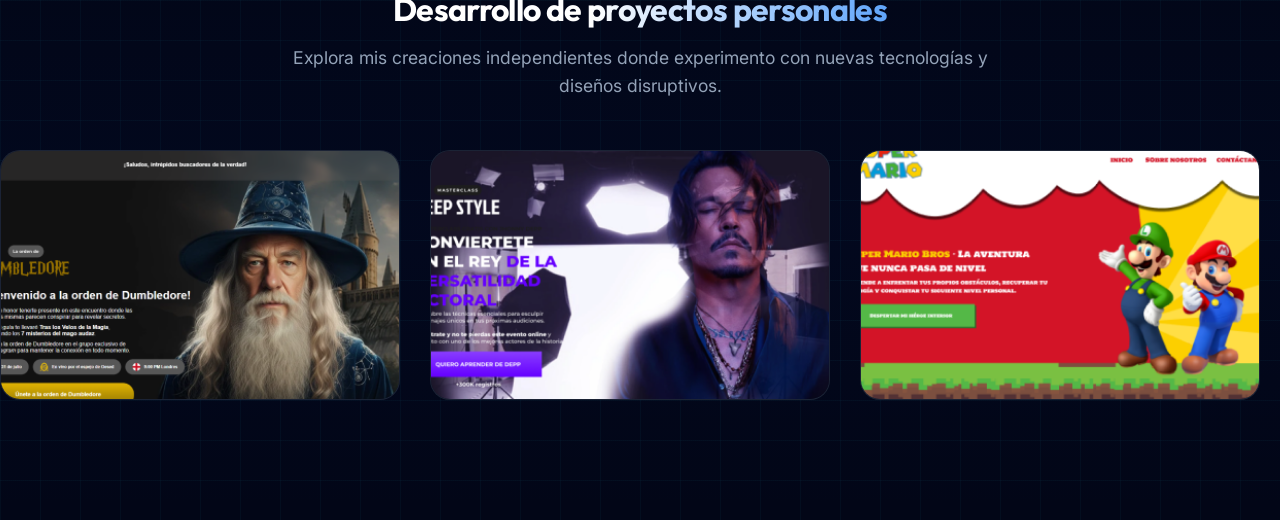
==== commit b8cc27e9: "Arreglando la animacion movil" ====
--- a/index.html
+++ b/index.html
@@ -437,7 +437,35 @@
     </main>
 
     <script src="js/matrix.js"></script>
+    <script>
+        // Lógica para interacción en móvil: tocar tarjeta la activa, tocar otra vez la desactiva.
+        document.addEventListener('DOMContentLoaded', () => {
+            const cards = document.querySelectorAll('.personal-card');
+            
+            cards.forEach(card => {
+                card.addEventListener('click', (e) => {
+                    // Si hacemos click en un botón/enlace dentro, no cerramos la tarjeta
+                    if (e.target.closest('.btn-icon, .btn-ver-mas')) return;
+                    
+                    const isActiva = card.classList.contains('is-active');
+                    
+                    // Desactivamos todas primero
+                    cards.forEach(c => c.classList.remove('is-active'));
+                    
+                    // Si no estaba activa, la activamos
+                    if (!isActiva) {
+                        card.classList.add('is-active');
+                    }
+                });
+            });
+
+            // Tocar afuera de cualquier tarjeta cancela el estado activo de todas
+            document.addEventListener('click', (e) => {
+                if (!e.target.closest('.personal-card')) {
+                    cards.forEach(c => c.classList.remove('is-active'));
+                }
+            });
+        });
+    </script>
 </body>
-
-
 </html>
--- a/css/style.css
+++ b/css/style.css
@@ -296,6 +296,7 @@
     width: 100%;
     background: #051139;
     padding: 24px 0;
+    margin-bottom: 80px;
     overflow: hidden;
     white-space: nowrap;
     position: relative;
@@ -693,18 +694,32 @@
 
     /* Ajustes adicionales */
     .tech-band {
-        padding: 25px 0;
-        margin-top: 50px;
-        /* Espacio extra opcional */
+        padding: 15px 0;
+        margin-top: 30px;
+        margin-bottom: 50px;
+    }
+
+    .tech-item {
+        padding: 0 20px;
+        font-size: 1rem;
+    }
+    
+    .tech-item img {
+        height: 24px;
     }
 
     .hero__container {
         padding: 30px 20px 60px 20px;
-        /* Aumentamos el padding inferior de 30px a 60px */
         height: auto;
         position: relative;
         z-index: 10;
         justify-content: flex-start;
+    }
+
+    .projects__subtitle {
+        font-size: 15px;
+        line-height: 1.5;
+        margin-top: 10px;
     }
 
     .glass-card {
@@ -875,26 +890,72 @@
 
 /* Adaptación móvil para Proyectos Personales */
 @media (max-width: 480px) {
+    .personal-projects {
+        padding: 40px 0;
+    }
+
+    /* Anulamos que el hover nativo pause la animación en móvil para que no se "trabe" */
+    .personal-marquee:hover .personal-marquee__track {
+        animation-play-state: running;
+    }
+
+    /* Solo pausamos cuando una tarjeta tiene la clase is-active activada por JS */
+    .personal-marquee:has(.personal-card.is-active) .personal-marquee__track {
+        animation-play-state: paused;
+    }
+
+    /* Anulamos el efecto del hover nativo en las tarjetas también, para dejarle control total a JS */
+    .personal-card:hover .personal-card__overlay {
+        opacity: 0;
+        backdrop-filter: none;
+    }
+    .personal-card:hover .personal-card__info-box {
+        transform: translateX(-20px);
+    }
+    .personal-card:hover .btn-ver-mas {
+        transform: translateX(20px);
+    }
+
     .personal-card {
-        width: 300px;
-        height: 180px;
+        width: 280px;
+        height: 200px;
+        /* Habilita el estado active en iOS */
+        cursor: pointer;
+        -webkit-tap-highlight-color: transparent;
     }
 
     .personal-card__overlay {
-        opacity: 1;
-        /* Always visible on mobile */
-        padding: 0 20px;
-        background: linear-gradient(to top, rgba(2, 6, 23, 0.9) 0%, transparent 100%);
+        opacity: 0;
+        padding: 20px;
+        background: linear-gradient(to top, rgba(2, 6, 23, 0.95) 0%, rgba(2, 6, 23, 0.5) 40%, transparent 100%);
+        align-items: flex-end;
+    }
+
+    .personal-card__info-box {
+        transform: translateX(-20px);
+        gap: 10px;
     }
 
     .personal-card__overlay h3 {
-        font-size: 1rem;
+        font-size: 1.1rem;
         transform: none;
     }
 
     .btn-ver-mas {
         padding: 8px 16px;
         font-size: 0.75rem;
+        transform: translateX(20px);
+        box-shadow: 0 4px 10px rgba(12, 76, 243, 0.4);
+    }
+
+    /* Forzamos a que estos elementos se muestren SOLO con .is-active en móvil */
+    .personal-card.is-active .personal-card__overlay {
+        opacity: 1;
+        backdrop-filter: blur(8px);
+    }
+    
+    .personal-card.is-active .personal-card__info-box,
+    .personal-card.is-active .btn-ver-mas {
         transform: none;
     }
 }
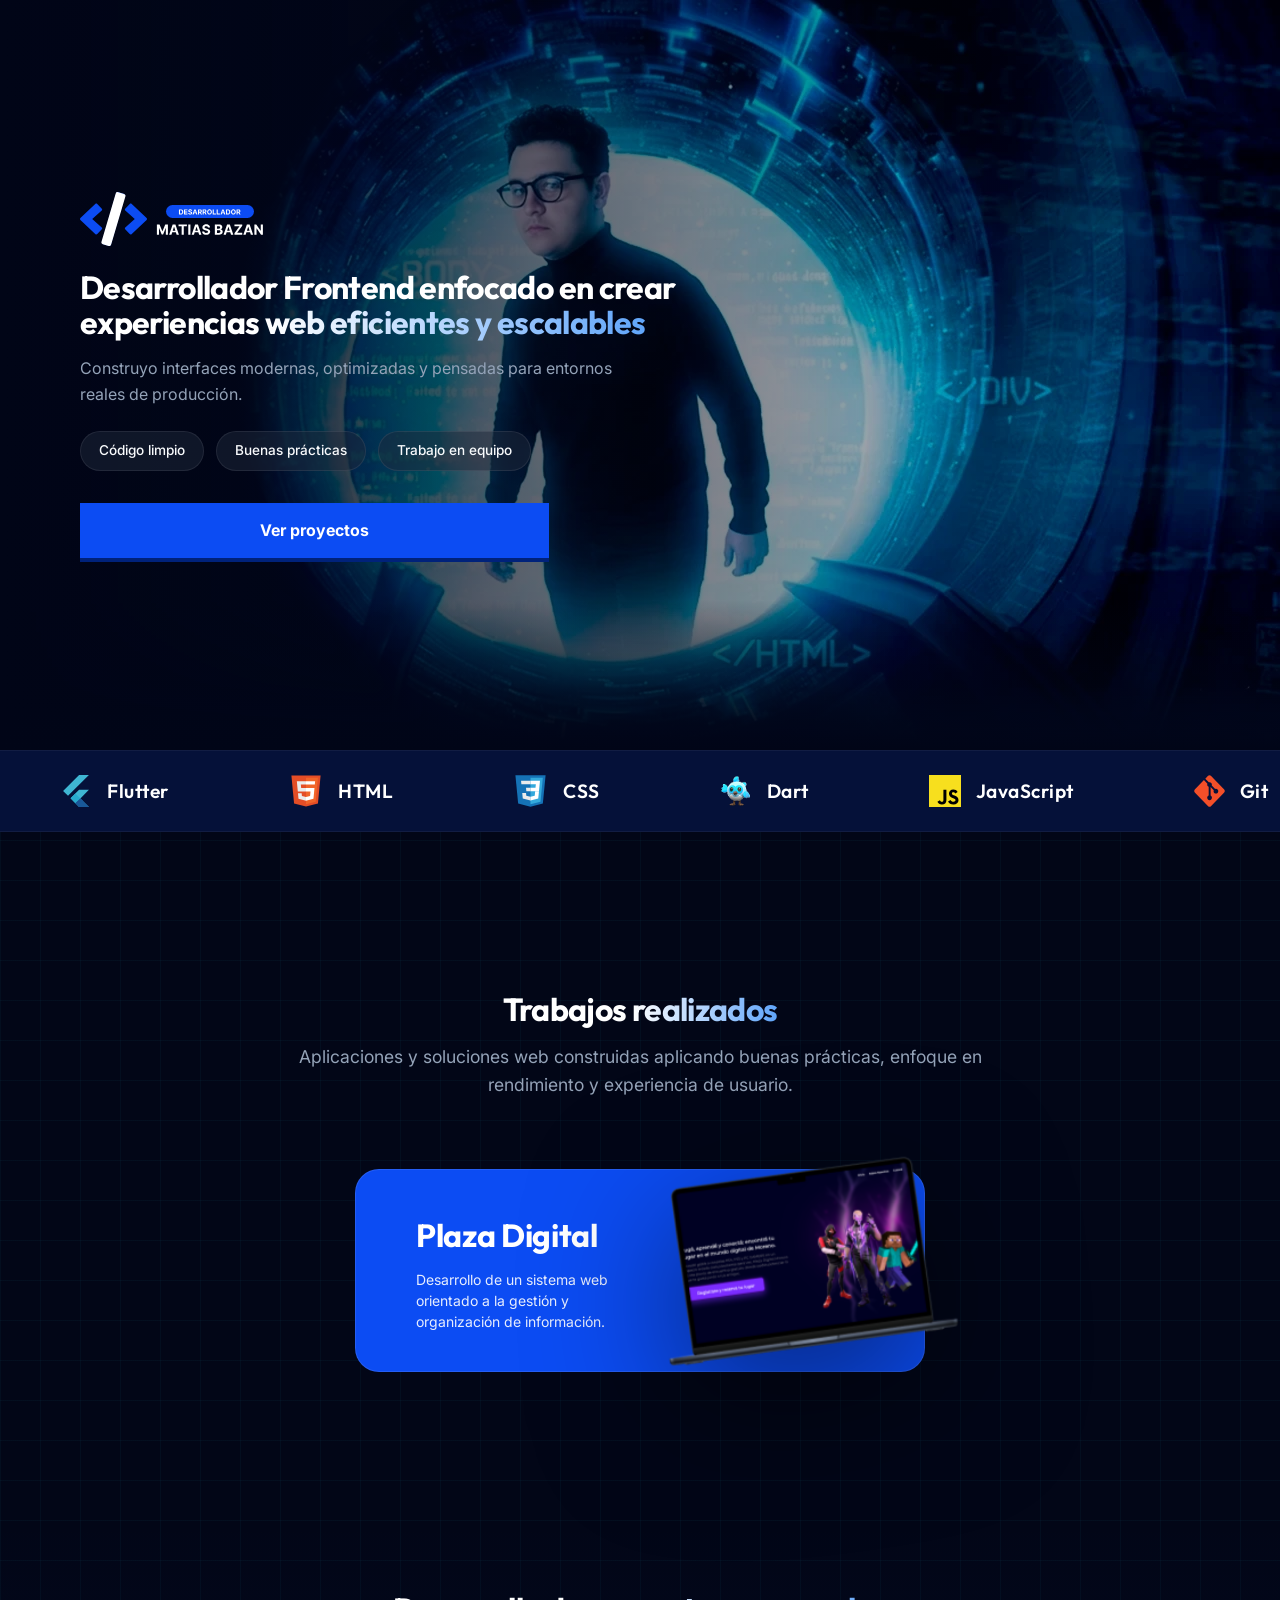
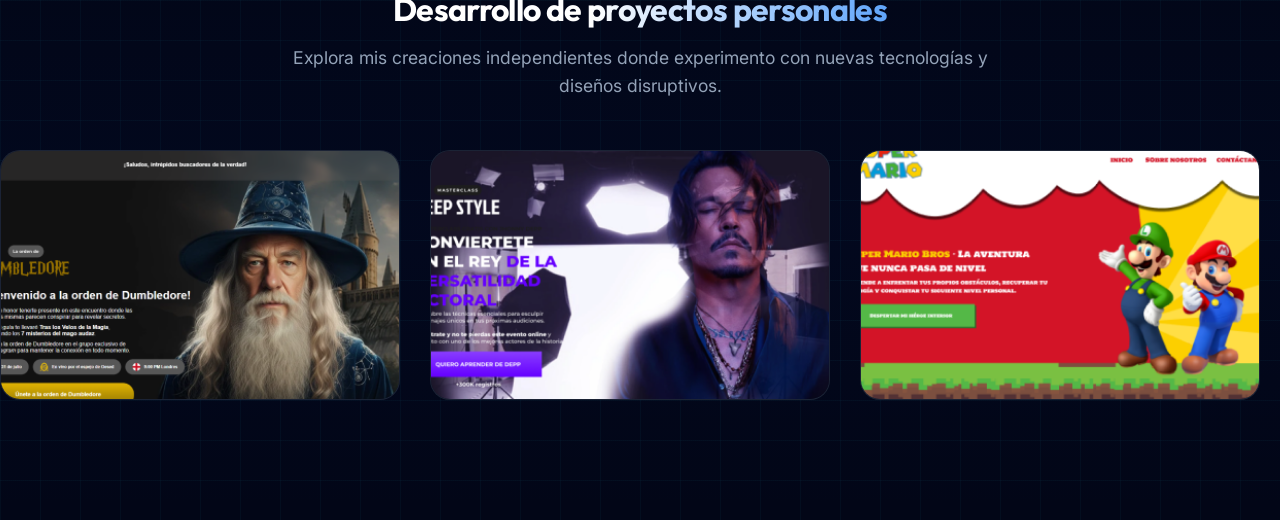
==== commit 7c26f7ff: "Nuevo cursor para la pagina" ====
--- a/index.html
+++ b/index.html
@@ -437,6 +437,7 @@
     </main>
 
     <script src="js/matrix.js"></script>
+    <script src="js/cursor.js"></script>
     <script>
         // Lógica para interacción en móvil: tocar tarjeta la activa, tocar otra vez la desactiva.
         document.addEventListener('DOMContentLoaded', () => {
--- a/css/style.css
+++ b/css/style.css
@@ -47,6 +47,33 @@
     font-family: var(--font-main);
     line-height: 1.6;
     overflow-x: hidden;
+}
+
+/* Ocultar cursor nativo en desktop */
+@media (hover: hover) and (pointer: fine) {
+    body, a, button, .tag, .personal-card, .btn-icon {
+        cursor: none !important;
+    }
+}
+
+/* 2.5 CUSTOM SCROLLBAR */
+::-webkit-scrollbar {
+    width: 10px;
+}
+
+::-webkit-scrollbar-track {
+    background: var(--bg-color);
+}
+
+::-webkit-scrollbar-thumb {
+    background: #1e293b;
+    border: 2px solid var(--bg-color);
+    border-radius: 10px;
+    transition: var(--transition);
+}
+
+::-webkit-scrollbar-thumb:hover {
+    background: var(--primary);
 }
 
 img {
@@ -729,6 +756,59 @@
 }
 
 /* ==========================================================================
+   10. CUSTOM CURSOR STYLES
+   ========================================================================== */
+.cursor-dot {
+    width: 6px;
+    height: 6px;
+    background-color: var(--primary);
+    position: fixed;
+    top: 0;
+    left: 0;
+    transform: translate(-50%, -50%);
+    border-radius: 50%;
+    z-index: 9999;
+    pointer-events: none;
+    opacity: 0;
+    transition: opacity 0.3s ease, transform 0.3s ease, background-color 0.3s ease;
+}
+
+.cursor-outline {
+    width: 30px;
+    height: 30px;
+    border: 2px solid var(--primary);
+    position: fixed;
+    top: 0;
+    left: 0;
+    transform: translate(-50%, -50%);
+    border-radius: 50%;
+    z-index: 9998;
+    pointer-events: none;
+    opacity: 0;
+    transition: opacity 0.3s ease, width 0.3s ease, height 0.3s ease, border-color 0.3s ease, background-color 0.3s ease;
+}
+
+/* Estado activo (hover) */
+.cursor-active {
+    width: 50px;
+    height: 50px;
+    background-color: rgba(12, 76, 243, 0.1);
+    border-color: var(--primary-light);
+}
+
+.cursor-dot-active {
+    transform: translate(-50%, -50%) scale(1.5);
+    background-color: var(--white);
+}
+
+/* No mostrar en móvil */
+@media (max-width: 1024px) {
+    .cursor-dot, .cursor-outline {
+        display: none;
+    }
+}
+
+/* ==========================================================================
    9. SECCIÓN PROYECTOS PERSONALES (MARQUEE PREMIUM)
    ========================================================================== */
 .personal-projects {
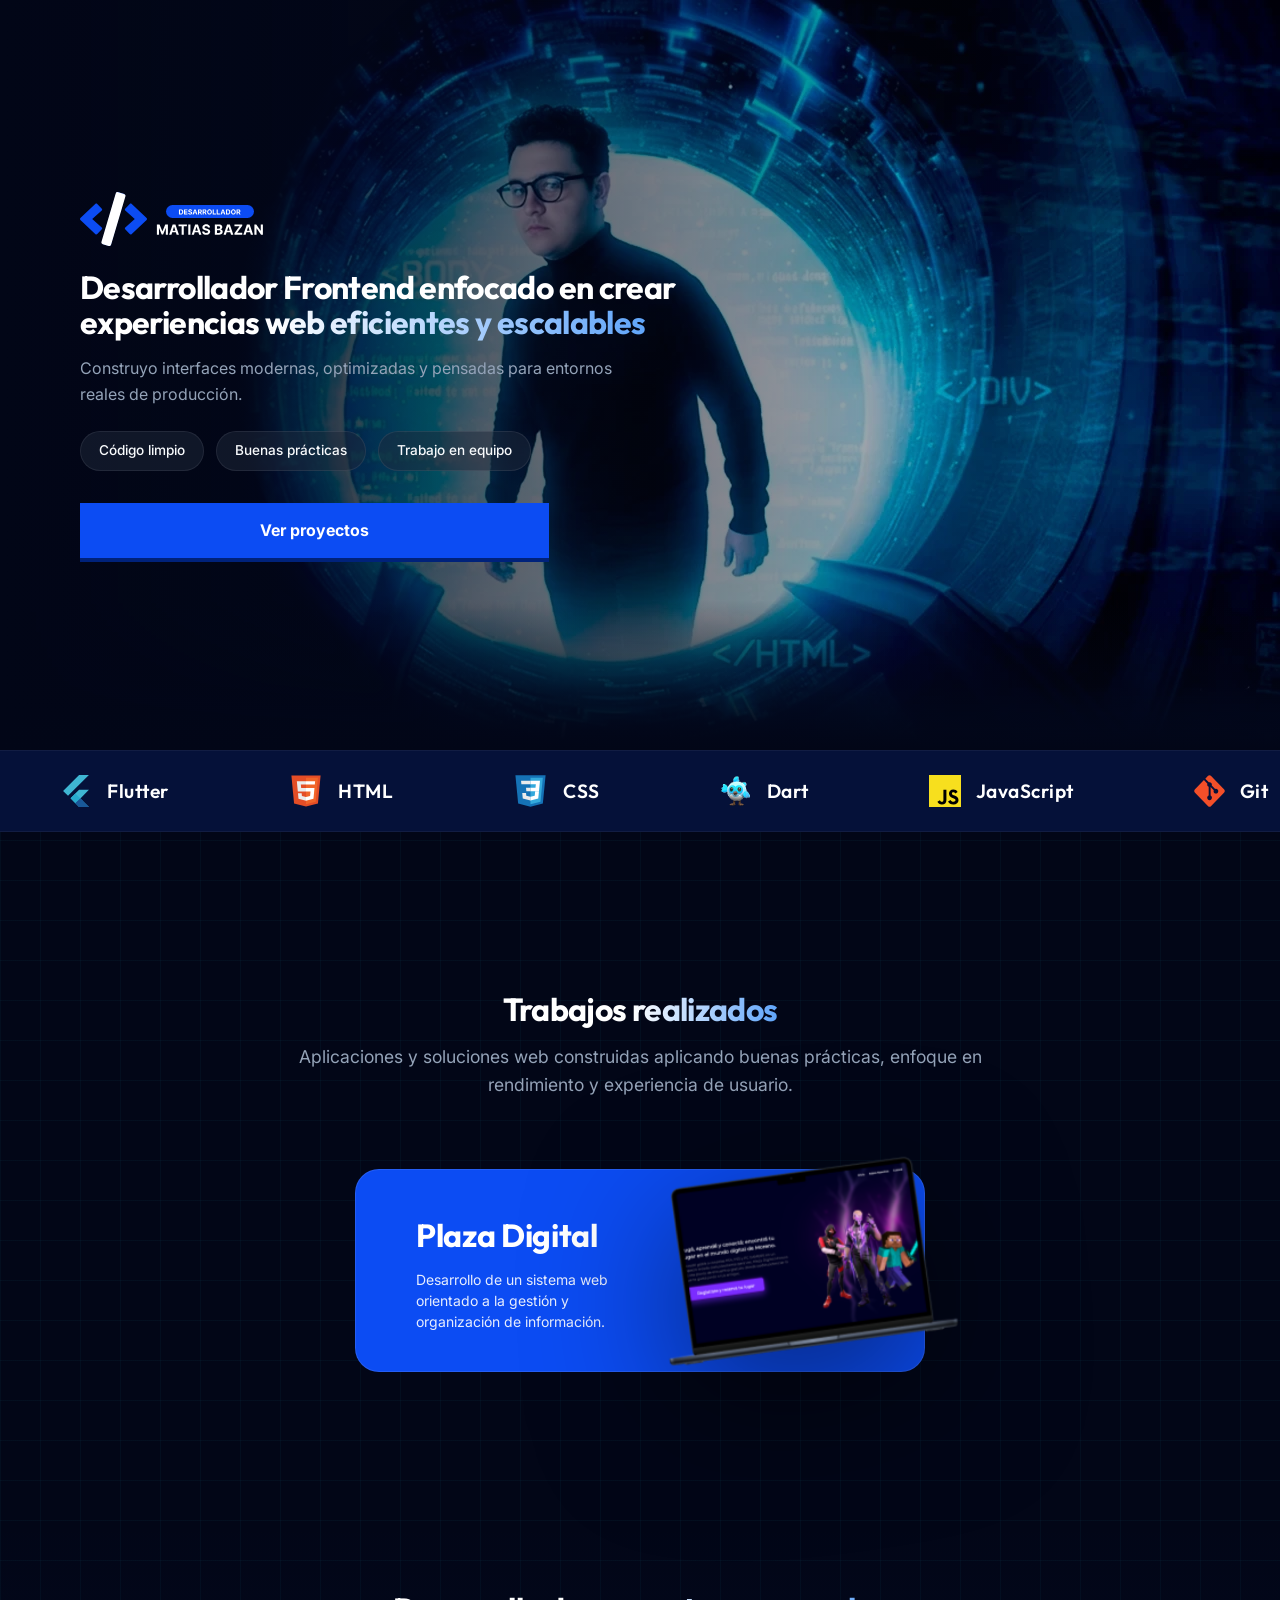
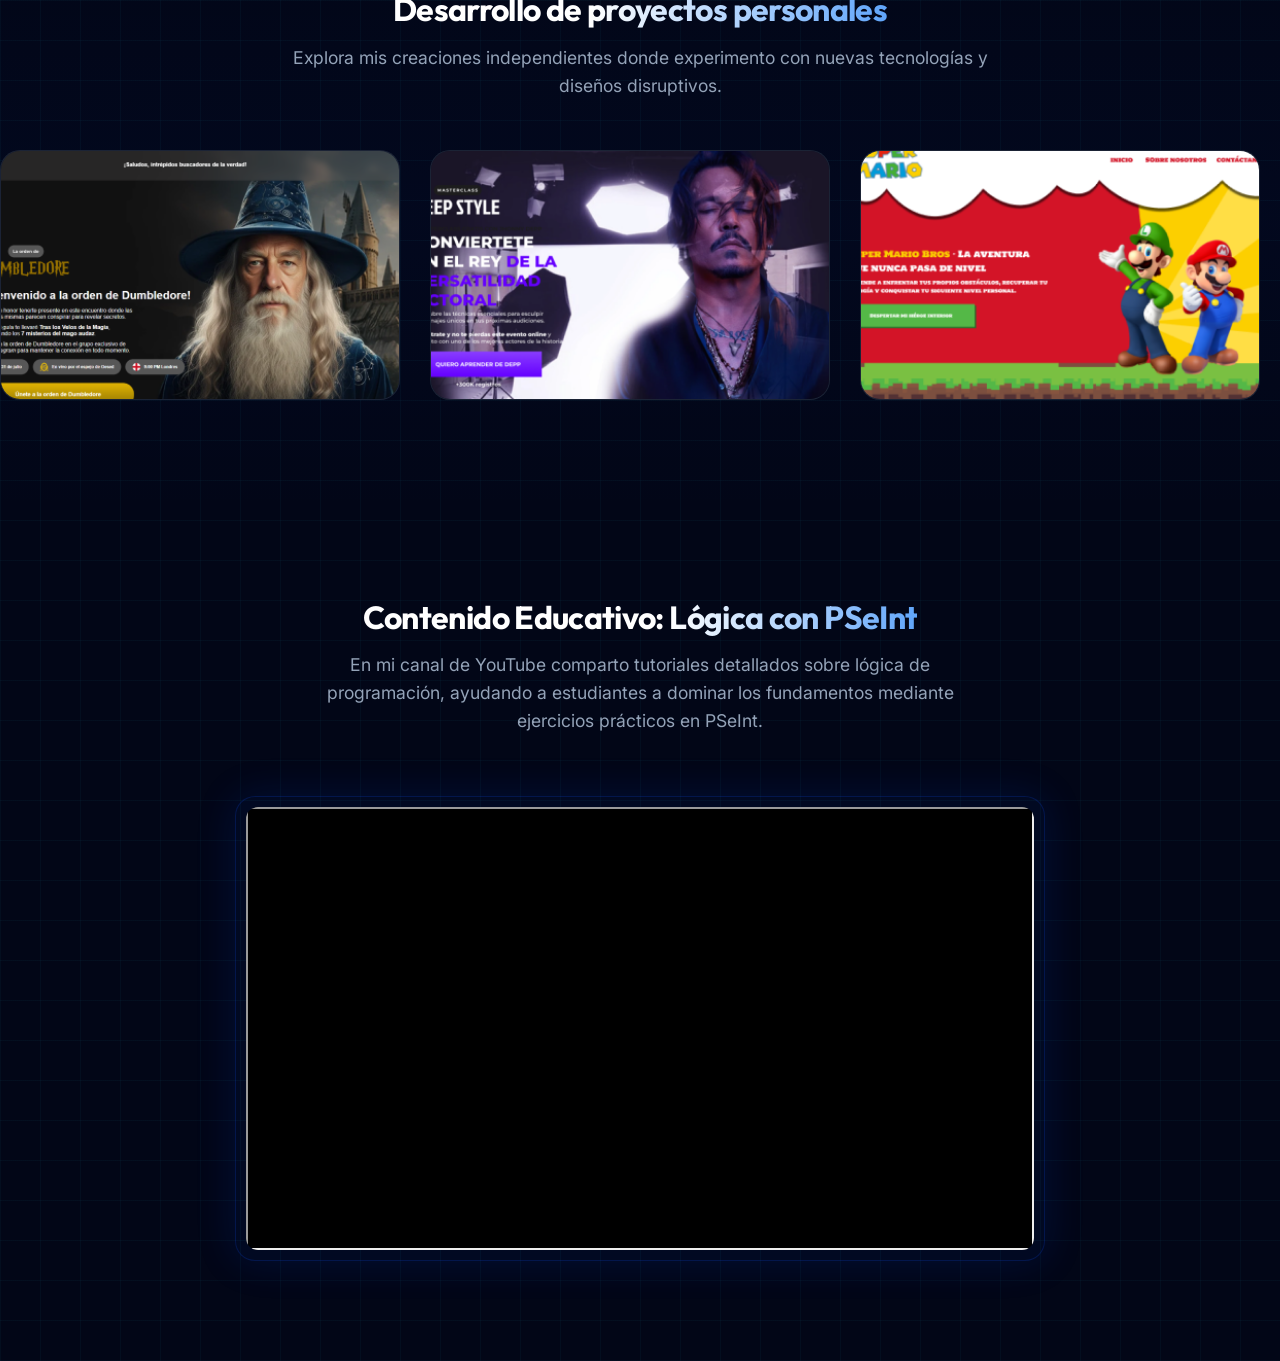
==== commit d1b17fef: "Agregando video de youtube" ====
--- a/index.html
+++ b/index.html
@@ -434,25 +434,55 @@
             </div>
         </section>
 
+        <!-- SECCIÓN EDUCACIÓN PSeInt (VIDEOS) -->
+        <section class="pseint-showcase container">
+            <div class="projects__header">
+                <h2 class="hero__title">
+                    Contenido Educativo: <span class="text-gradient">Lógica con PSeInt</span>
+                </h2>
+                <p class="projects__subtitle">
+                    En mi canal de YouTube comparto tutoriales detallados sobre lógica de programación,
+                    ayudando a estudiantes a dominar los fundamentos mediante ejercicios prácticos en PSeInt.
+                </p>
+            </div>
+
+            <div class="pseint-video-container">
+                <div class="electric-frame">
+                    <div class="electric-bolt top"></div>
+                    <div class="electric-bolt bottom"></div>
+                    <div class="electric-bolt left"></div>
+                    <div class="electric-bolt right"></div>
+                    <div class="iframe-wrapper">
+                        <iframe src="https://www.youtube-nocookie.com/embed/gOkVFUo2xCo"
+                            title="PSeInt Tutorial - Matías Bazán" referrerpolicy="strict-origin-when-cross-origin"
+                            allow="accelerometer; autoplay; clipboard-write; encrypted-media; gyroscope; picture-in-picture"
+                            allowfullscreen>
+                        </iframe>
+                    </div>
+                </div>
+            </div>
+        </section>
+
     </main>
 
     <script src="js/matrix.js"></script>
     <script src="js/cursor.js"></script>
+    <script src="js/video-system.js"></script>
     <script>
         // Lógica para interacción en móvil: tocar tarjeta la activa, tocar otra vez la desactiva.
         document.addEventListener('DOMContentLoaded', () => {
             const cards = document.querySelectorAll('.personal-card');
-            
+
             cards.forEach(card => {
                 card.addEventListener('click', (e) => {
                     // Si hacemos click en un botón/enlace dentro, no cerramos la tarjeta
                     if (e.target.closest('.btn-icon, .btn-ver-mas')) return;
-                    
+
                     const isActiva = card.classList.contains('is-active');
-                    
+
                     // Desactivamos todas primero
                     cards.forEach(c => c.classList.remove('is-active'));
-                    
+
                     // Si no estaba activa, la activamos
                     if (!isActiva) {
                         card.classList.add('is-active');
@@ -469,4 +499,5 @@
         });
     </script>
 </body>
+
 </html>
--- a/css/style.css
+++ b/css/style.css
@@ -1038,4 +1038,211 @@
     .personal-card.is-active .btn-ver-mas {
         transform: none;
     }
+}
+
+/* ==========================================================================
+   11. PSeInt SHOWCASE & ELECTRIC FRAME
+   ========================================================================== */
+
+.pseint-showcase {
+    padding: 80px 0;
+    text-align: center;
+}
+
+.pseint-video-container {
+    max-width: 850px;
+    margin: 40px auto 0;
+    padding: 20px;
+    position: relative;
+}
+
+.electric-frame {
+    position: relative;
+    border-radius: 20px;
+    padding: 10px;
+    background: rgba(12, 76, 243, 0.05);
+    border: 1px solid rgba(12, 76, 243, 0.2);
+    box-shadow: 0 0 40px rgba(12, 76, 243, 0.15);
+    overflow: hidden;
+}
+
+.iframe-wrapper {
+    position: relative;
+    width: 100%;
+    padding-bottom: 56.25%; /* 16:9 aspect ratio */
+    height: 0;
+    border-radius: 12px;
+    overflow: hidden;
+    z-index: 5;
+    background: #000;
+}
+
+.iframe-wrapper iframe {
+    position: absolute;
+    top: 0;
+    left: 0;
+    width: 100%;
+    height: 100%;
+}
+
+/* Rayos Eléctricos del Frame */
+.electric-bolt {
+    position: absolute;
+    background: var(--accent);
+    filter: blur(1px) drop-shadow(0 0 10px var(--accent));
+    opacity: 0;
+    z-index: 4;
+}
+
+.electric-bolt.top, .electric-bolt.bottom {
+    height: 2px;
+    width: 50%;
+    animation: boltHorizontal 2s infinite linear;
+}
+
+.electric-bolt.left, .electric-bolt.right {
+    width: 2px;
+    height: 50%;
+    animation: boltVertical 2s infinite linear;
+}
+
+.electric-bolt.top { top: 0; left: 0; }
+.electric-bolt.bottom { bottom: 0; right: 0; }
+.electric-bolt.left { left: 0; bottom: 0; }
+.electric-bolt.right { right: 0; top: 0; }
+
+@keyframes boltHorizontal {
+    0% { transform: translateX(-100%); opacity: 0; }
+    20% { opacity: 1; }
+    50% { transform: translateX(100%); opacity: 1; }
+    100% { transform: translateX(200%); opacity: 0; }
+}
+
+@keyframes boltVertical {
+    0% { transform: translateY(100%); opacity: 0; }
+    20% { opacity: 1; }
+    50% { transform: translateY(-100%); opacity: 1; }
+    100% { transform: translateY(-200%); opacity: 0; }
+}
+
+/* Efecto de Chispas con SVG (Inyectado por JS) */
+.electric-spark {
+    position: absolute;
+    fill: none;
+    stroke: var(--accent);
+    stroke-width: 2;
+    filter: drop-shadow(0 0 5px var(--accent));
+    pointer-events: none;
+    z-index: 6;
+}
+
+/* Reinstalar efecto hover en cards pero sin abrir modal */
+.personal-card {
+    transition: transform 0.4s cubic-bezier(0.175, 0.885, 0.32, 1.275), box-shadow 0.3s ease;
+}
+
+.personal-card:hover {
+    box-shadow: 0 0 25px rgba(34, 211, 238, 0.5);
+    transform: translateY(-8px) scale(1.02);
+}
+
+/* Modal de Video (Mantener estructura general por si acaso) */
+.v-modal {
+    position: fixed;
+    inset: 0;
+    z-index: 10000;
+    display: flex;
+    align-items: center;
+    justify-content: center;
+    opacity: 0;
+    pointer-events: none;
+    transition: opacity 0.4s ease;
+}
+
+.v-modal.is-open {
+    opacity: 1;
+    pointer-events: auto;
+}
+
+.v-modal__overlay {
+    position: absolute;
+    inset: 0;
+    background: rgba(2, 6, 23, 0.85);
+    backdrop-filter: blur(8px);
+}
+
+.v-modal__content {
+    position: relative;
+    width: 90%;
+    max-width: 1000px;
+    aspect-ratio: 16/9;
+    background: #000;
+    border-radius: 12px;
+    overflow: hidden;
+    box-shadow: 0 0 50px rgba(12, 76, 243, 0.4);
+    transform: scale(0.9);
+    transition: transform 0.4s cubic-bezier(0.34, 1.56, 0.64, 1);
+}
+
+.v-modal.is-open .v-modal__content {
+    transform: scale(1);
+}
+
+.v-modal__close {
+    position: absolute;
+    top: 20px;
+    right: 20px;
+    background: rgba(255, 255, 255, 0.1);
+    border: none;
+    color: #fff;
+    width: 40px;
+    height: 40px;
+    border-radius: 50%;
+    cursor: pointer;
+    z-index: 10;
+    display: flex;
+    align-items: center;
+    justify-content: center;
+    transition: var(--transition);
+}
+
+.v-modal__close:hover {
+    background: var(--primary);
+    transform: rotate(90deg);
+}
+
+.v-modal__video-container {
+    width: 100%;
+    height: 100%;
+}
+
+.v-modal__video-container iframe {
+    width: 100%;
+    height: 100%;
+}
+
+/* Rayos SVG */
+.lightning-container {
+    position: fixed;
+    inset: 0;
+    width: 100%;
+    height: 100%;
+    z-index: 9999;
+    pointer-events: none;
+}
+
+.lightning-bolt {
+    fill: none;
+    stroke: var(--accent);
+    stroke-width: 3;
+    filter: drop-shadow(0 0 8px var(--primary)) drop-shadow(0 0 15px var(--accent));
+    stroke-linecap: round;
+    stroke-linejoin: round;
+    animation: strike 0.3s ease-out forwards;
+}
+
+@keyframes strike {
+    0% { stroke-dasharray: 2000; stroke-dashoffset: 2000; opacity: 1; }
+    50% { opacity: 1; }
+    100% { stroke-dashoffset: 0; opacity: 0; }
 }
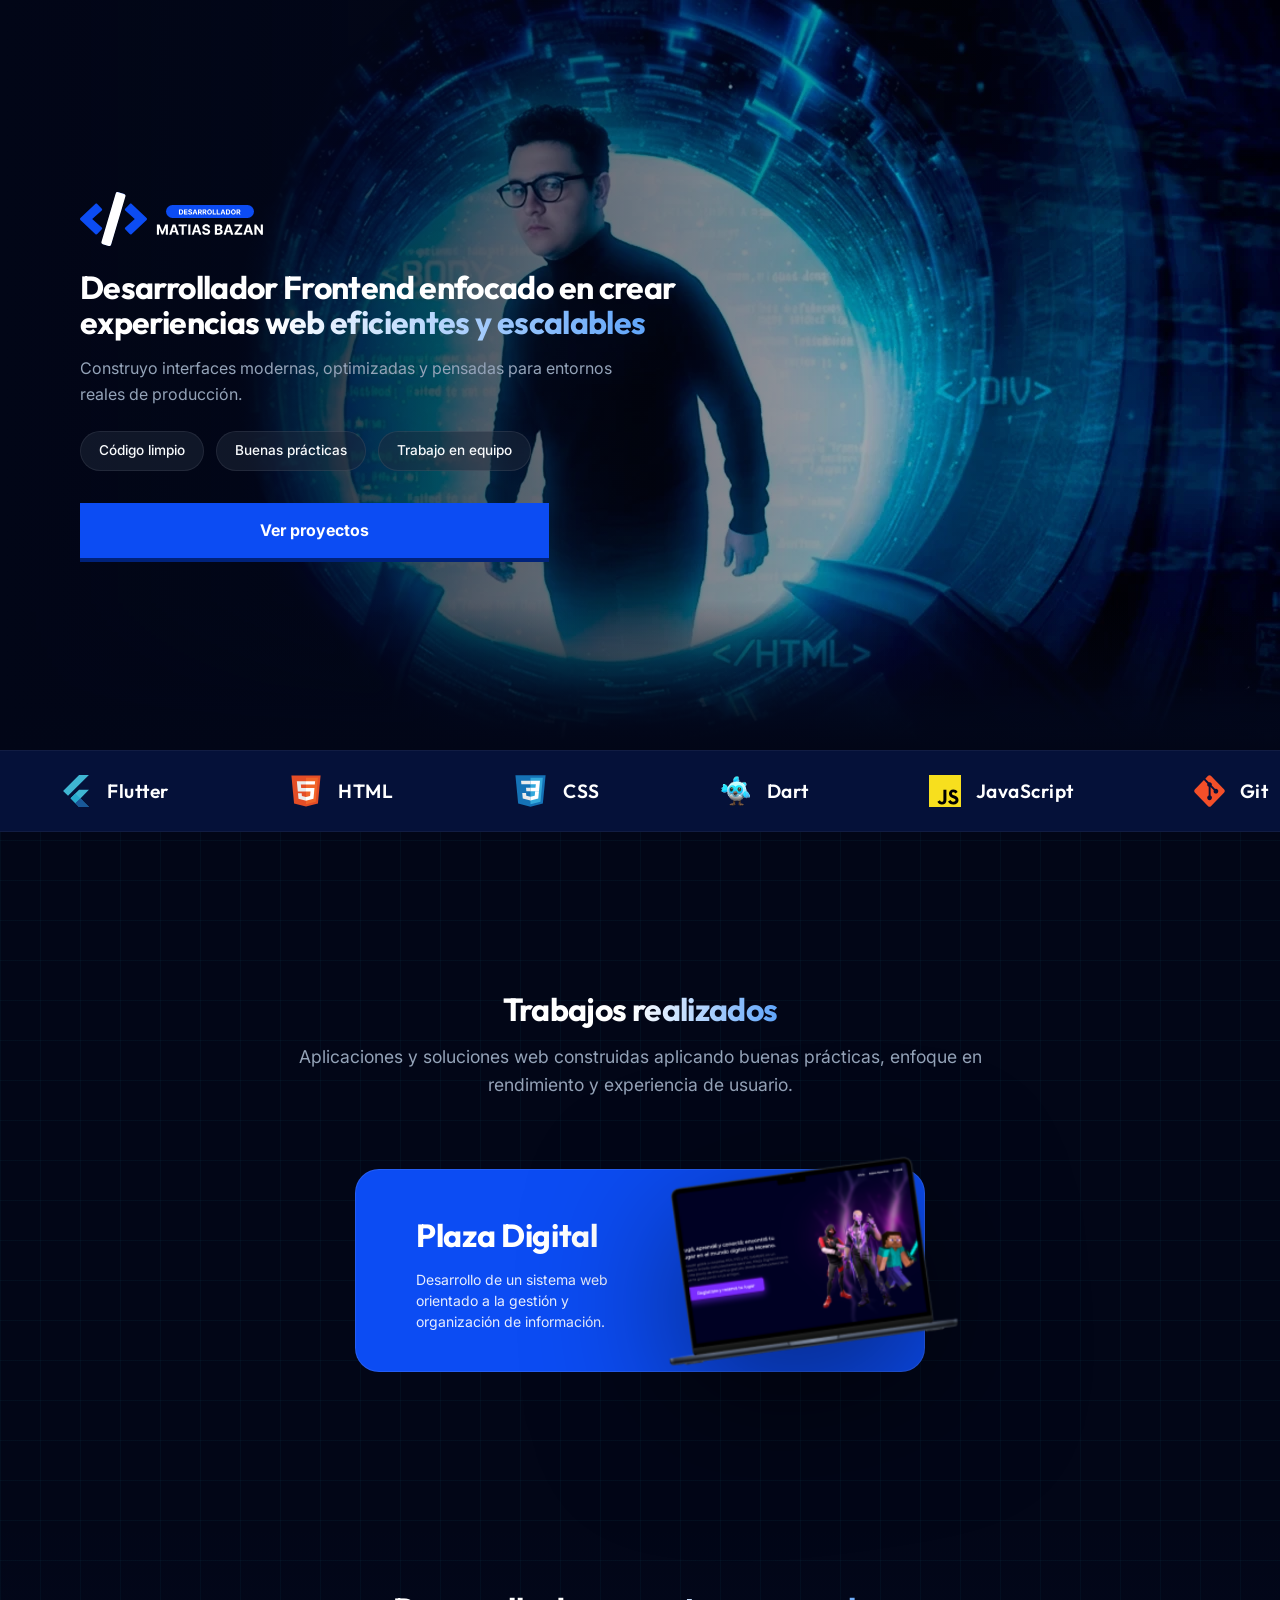
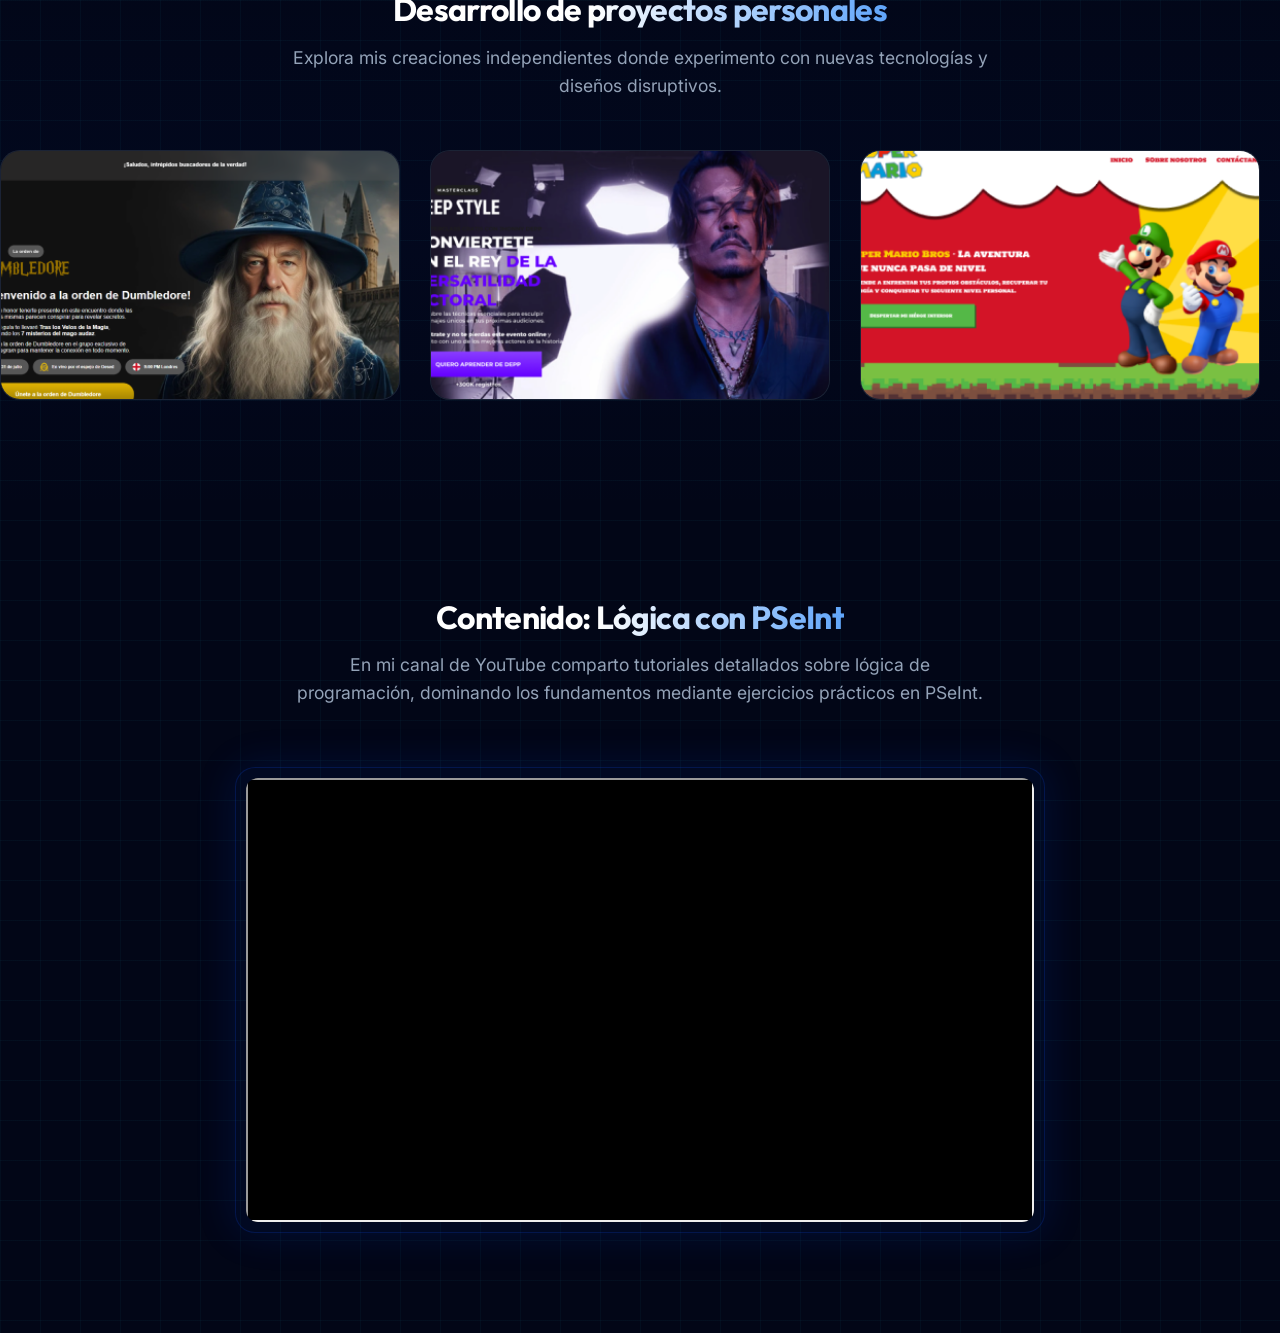
==== commit 6dfc873e: "Texto descripcion youtube y agregando favicon" ====
--- a/index.html
+++ b/index.html
@@ -20,7 +20,7 @@
     <meta property="og:type" content="website">
 
     <!-- ================= FAVICON ================= -->
-    <link rel="icon" href="favicon.ico">
+    <link rel="icon" href="img/favicon/icon.svg">
 
     <!-- ================= FONTS ================= -->
     <link rel="preconnect" href="https://fonts.googleapis.com">
@@ -438,11 +438,11 @@
         <section class="pseint-showcase container">
             <div class="projects__header">
                 <h2 class="hero__title">
-                    Contenido Educativo: <span class="text-gradient">Lógica con PSeInt</span>
+                    Contenido: <span class="text-gradient">Lógica con PSeInt</span>
                 </h2>
                 <p class="projects__subtitle">
                     En mi canal de YouTube comparto tutoriales detallados sobre lógica de programación,
-                    ayudando a estudiantes a dominar los fundamentos mediante ejercicios prácticos en PSeInt.
+                    dominando los fundamentos mediante ejercicios prácticos en PSeInt.
                 </p>
             </div>
 
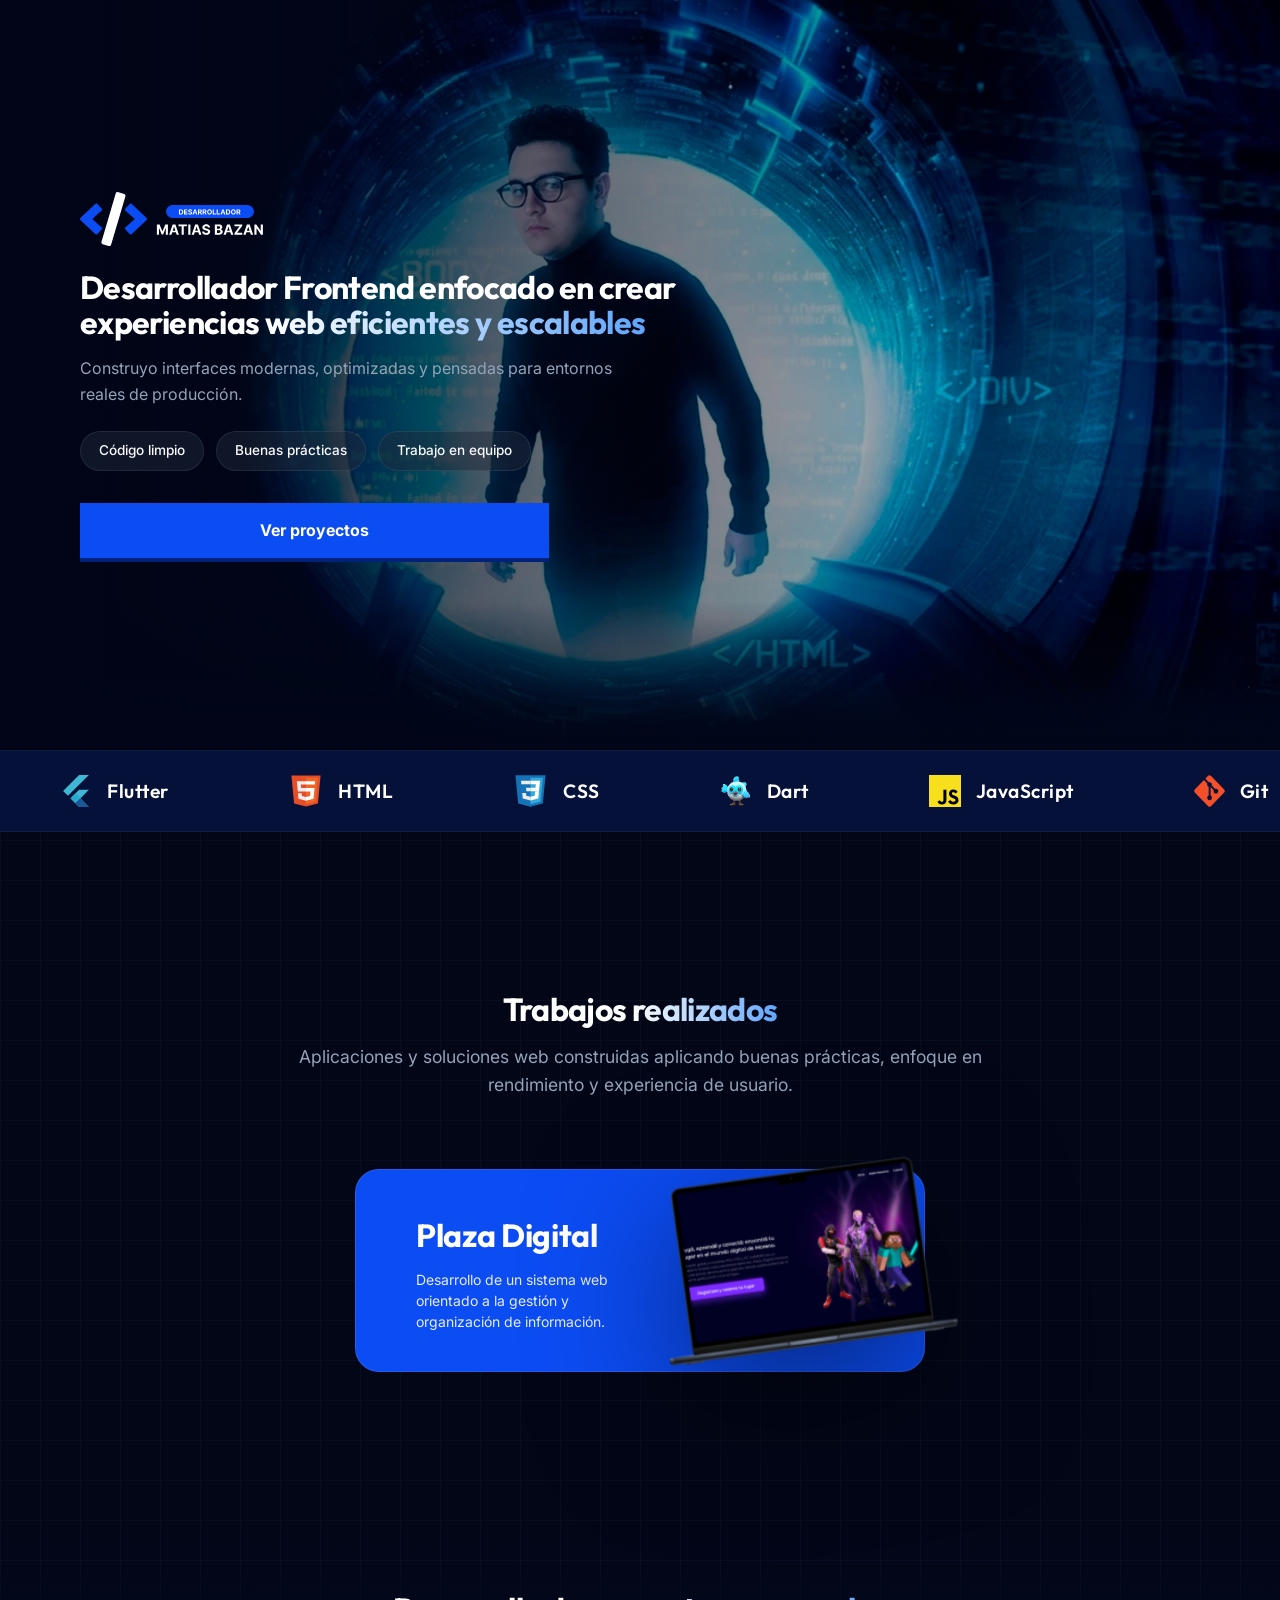
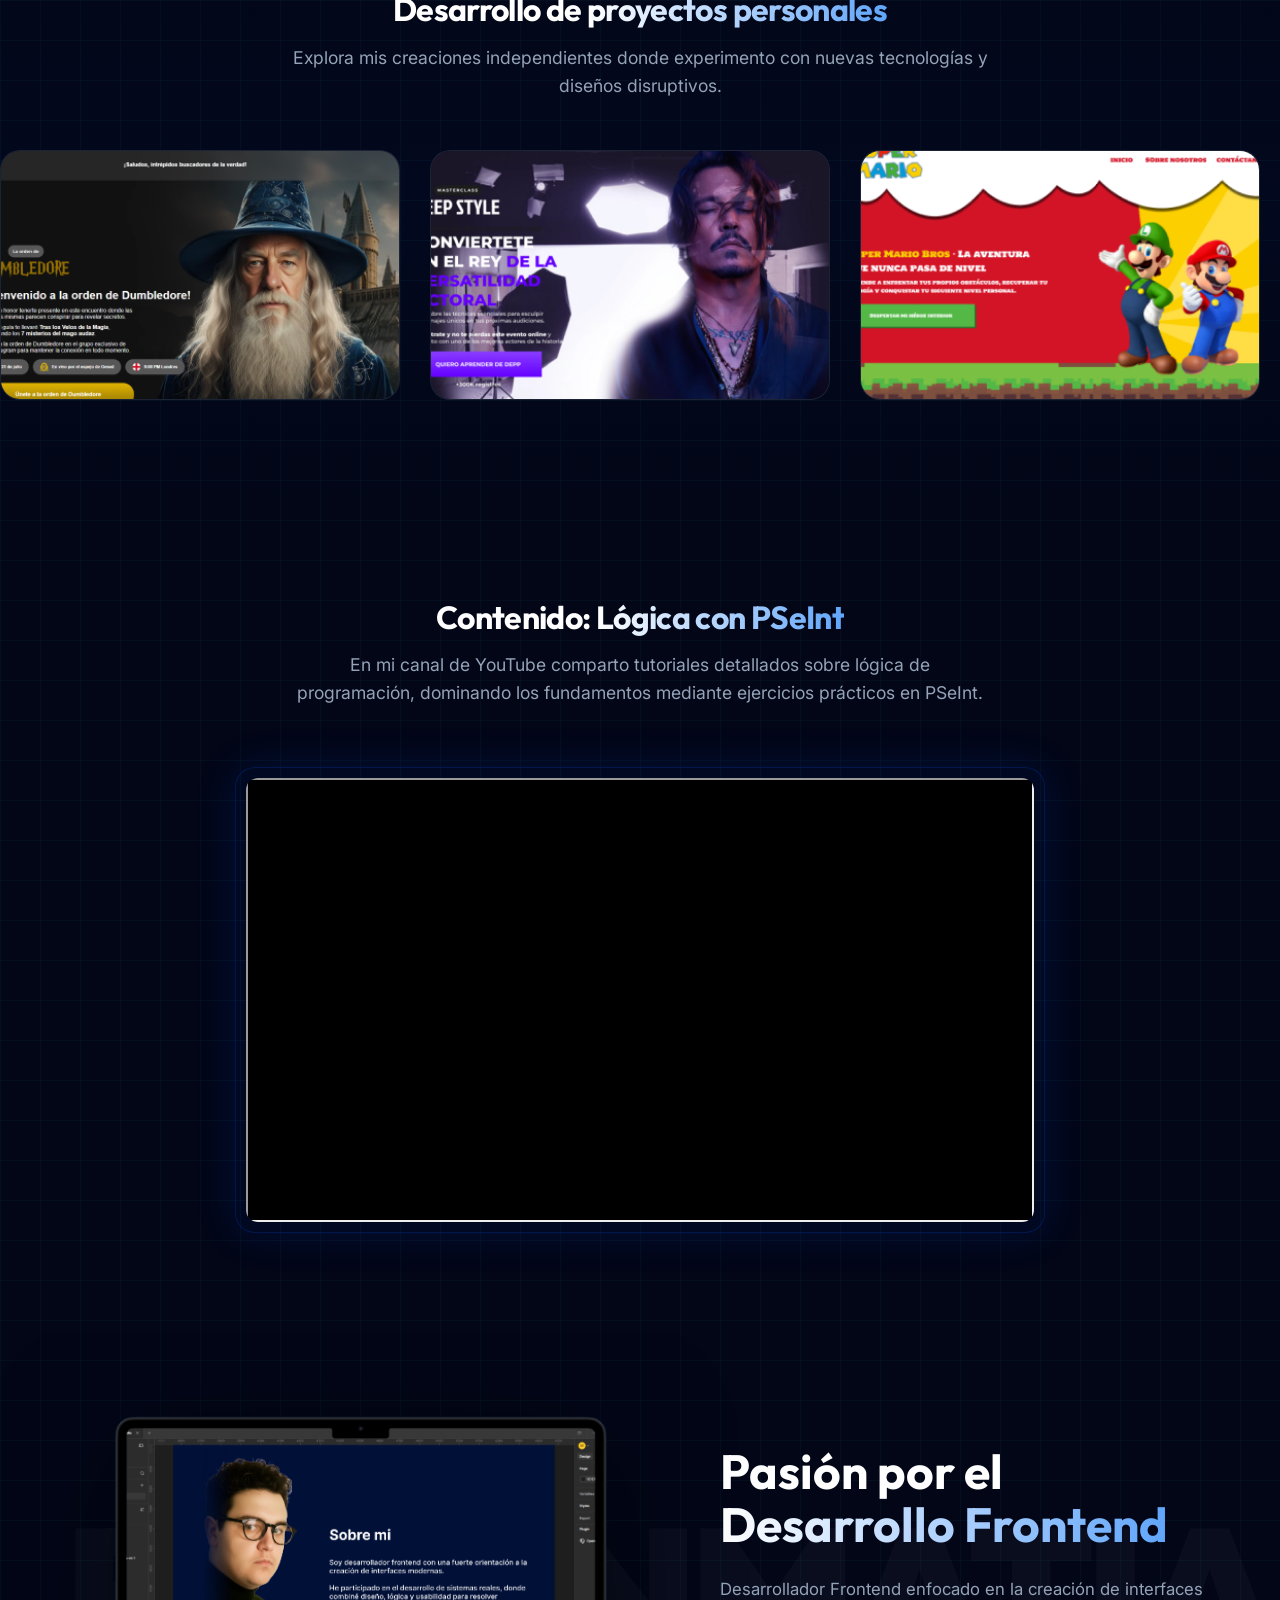
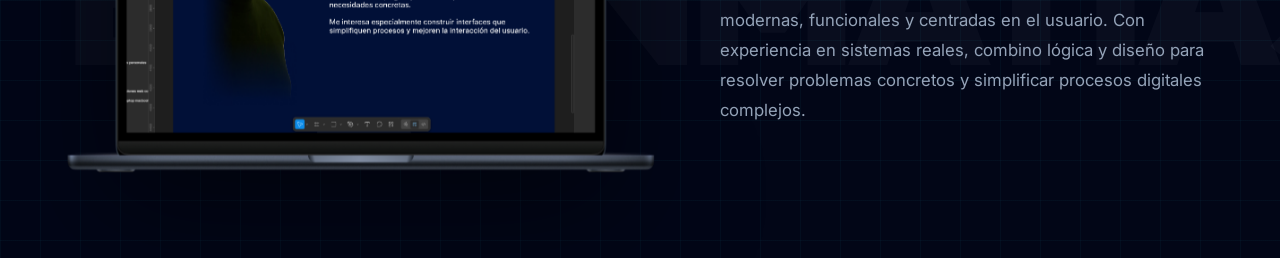
==== commit 2fd00418: "Agregando la seccion sobre mi" ====
--- a/index.html
+++ b/index.html
@@ -463,11 +463,39 @@
             </div>
         </section>
 
+        <section id="sobre-mi" class="about">
+            <!-- Texto de Fondo -->
+            <div class="about__bg-text">
+                <span>BAZAN</span>
+                <span>MATIAS</span>
+            </div>
+
+            <div class="container about__grid">
+                <!-- Lado Izquierdo: Mockup -->
+                <div class="about__mockup">
+                    <img src="img/sobre-mi/matias-bazan-sobre-mi.webp" alt="Matías Bazán - Sobre mí"
+                        class="about__laptop">
+                </div>
+
+                <!-- Lado Derecho: Contenido -->
+                <div class="about__content">
+                    <h2 class="about__title">Pasión por el <span class="text-gradient">Desarrollo Frontend</span></h2>
+
+                    <div class="about__text">
+                        <p>Desarrollador Frontend enfocado en la creación de interfaces modernas, funcionales y
+                            centradas en el usuario. Con experiencia en sistemas reales, combino lógica y diseño para
+                            resolver problemas concretos y simplificar procesos digitales complejos.</p>
+                    </div>
+                </div>
+            </div>
+        </section>
+
     </main>
 
     <script src="js/matrix.js"></script>
     <script src="js/cursor.js"></script>
     <script src="js/video-system.js"></script>
+    <script src="js/about-interaction.js"></script>
     <script>
         // Lógica para interacción en móvil: tocar tarjeta la activa, tocar otra vez la desactiva.
         document.addEventListener('DOMContentLoaded', () => {
--- a/css/style.css
+++ b/css/style.css
@@ -51,7 +51,13 @@
 
 /* Ocultar cursor nativo en desktop */
 @media (hover: hover) and (pointer: fine) {
-    body, a, button, .tag, .personal-card, .btn-icon {
+
+    body,
+    a,
+    button,
+    .tag,
+    .personal-card,
+    .btn-icon {
         cursor: none !important;
     }
 }
@@ -375,6 +381,127 @@
 .projects {
     padding: var(--section-padding);
 }
+
+/* ==========================================================================
+   6.5 SECCIÓN SOBRE MÍ (ABOUT)
+   ========================================================================== */
+.about {
+    padding: var(--section-padding);
+    position: relative;
+    overflow: hidden;
+}
+
+.about__bg-text {
+    position: absolute;
+    top: 50%;
+    left: 50%;
+    transform: translate(-50%, -50%);
+    width: 100%;
+    display: flex;
+    justify-content: space-between;
+    padding: 0 5%;
+    font-family: var(--font-heading);
+    font-weight: 900;
+    font-size: clamp(80px, 15vw, 220px);
+    color: rgba(255, 255, 255, 0.03);
+    pointer-events: none;
+    z-index: 0;
+    white-space: nowrap;
+    letter-spacing: -0.05em;
+    text-transform: uppercase;
+}
+
+.about__grid {
+    display: grid;
+    grid-template-columns: 1.2fr 1fr;
+    align-items: center;
+    gap: 60px;
+    position: relative;
+    z-index: 10;
+}
+
+.about__mockup {
+    position: relative;
+    perspective: 2000px;
+    transform-style: preserve-3d;
+}
+
+.about__laptop {
+    width: 100%;
+    max-width: 650px;
+    margin: 0 auto;
+    filter: drop-shadow(0 30px 60px rgba(0, 0, 0, 0.5));
+    transition: transform 0.2s cubic-bezier(0.1, 0.76, 0.55, 0.9);
+    will-change: transform;
+}
+
+.about__mockup:hover .about__laptop {
+    /* El efecto es manejado por JS, mantenemos solo una luz sutil */
+    filter: drop-shadow(0 40px 80px rgba(12, 76, 243, 0.3));
+}
+
+.about__content {
+    max-width: 500px;
+}
+
+.about__subtitle {
+    font-family: var(--font-heading);
+    font-size: 1.2rem;
+    color: var(--primary-light);
+    margin-bottom: 12px;
+    display: block;
+    font-weight: 600;
+}
+
+.about__title {
+    font-family: var(--font-heading);
+    font-size: 3rem;
+    font-weight: 700;
+    color: var(--white);
+    margin-bottom: 24px;
+    line-height: 1.1;
+}
+
+.about__text {
+    font-size: 1.05rem;
+    color: var(--text-muted);
+    line-height: 1.8;
+}
+
+.about__text p {
+    margin-bottom: 20px;
+}
+
+/* Responsividad Sobre Mí */
+@media (max-width: 1024px) {
+    .about__grid {
+        grid-template-columns: 1fr;
+        text-align: center;
+        gap: 40px;
+    }
+
+    .about__content {
+        max-width: 100%;
+        margin: 0 auto;
+    }
+
+    .about__bg-text {
+        font-size: 10vw;
+        padding: 0 2%;
+    }
+}
+
+@media (max-width: 480px) {
+    .about__title {
+        font-size: 2rem;
+    }
+
+    .about__bg-text {
+        display: none;
+        /* Demasiado ruido en móvil pequeño */
+    }
+}
+
 
 .projects__header {
     text-align: center;
@@ -730,7 +857,7 @@
         padding: 0 20px;
         font-size: 1rem;
     }
-    
+
     .tech-item img {
         height: 24px;
     }
@@ -803,7 +930,9 @@
 
 /* No mostrar en móvil */
 @media (max-width: 1024px) {
-    .cursor-dot, .cursor-outline {
+
+    .cursor-dot,
+    .cursor-outline {
         display: none;
     }
 }
@@ -989,9 +1118,11 @@
         opacity: 0;
         backdrop-filter: none;
     }
+
     .personal-card:hover .personal-card__info-box {
         transform: translateX(-20px);
     }
+
     .personal-card:hover .btn-ver-mas {
         transform: translateX(20px);
     }
@@ -1033,7 +1164,7 @@
         opacity: 1;
         backdrop-filter: blur(8px);
     }
-    
+
     .personal-card.is-active .personal-card__info-box,
     .personal-card.is-active .btn-ver-mas {
         transform: none;
@@ -1069,7 +1200,8 @@
 .iframe-wrapper {
     position: relative;
     width: 100%;
-    padding-bottom: 56.25%; /* 16:9 aspect ratio */
+    padding-bottom: 56.25%;
+    /* 16:9 aspect ratio */
     height: 0;
     border-radius: 12px;
     overflow: hidden;
@@ -1094,35 +1226,80 @@
     z-index: 4;
 }
 
-.electric-bolt.top, .electric-bolt.bottom {
+.electric-bolt.top,
+.electric-bolt.bottom {
     height: 2px;
     width: 50%;
     animation: boltHorizontal 2s infinite linear;
 }
 
-.electric-bolt.left, .electric-bolt.right {
+.electric-bolt.left,
+.electric-bolt.right {
     width: 2px;
     height: 50%;
     animation: boltVertical 2s infinite linear;
 }
 
-.electric-bolt.top { top: 0; left: 0; }
-.electric-bolt.bottom { bottom: 0; right: 0; }
-.electric-bolt.left { left: 0; bottom: 0; }
-.electric-bolt.right { right: 0; top: 0; }
+.electric-bolt.top {
+    top: 0;
+    left: 0;
+}
+
+.electric-bolt.bottom {
+    bottom: 0;
+    right: 0;
+}
+
+.electric-bolt.left {
+    left: 0;
+    bottom: 0;
+}
+
+.electric-bolt.right {
+    right: 0;
+    top: 0;
+}
 
 @keyframes boltHorizontal {
-    0% { transform: translateX(-100%); opacity: 0; }
-    20% { opacity: 1; }
-    50% { transform: translateX(100%); opacity: 1; }
-    100% { transform: translateX(200%); opacity: 0; }
+    0% {
+        transform: translateX(-100%);
+        opacity: 0;
+    }
+
+    20% {
+        opacity: 1;
+    }
+
+    50% {
+        transform: translateX(100%);
+        opacity: 1;
+    }
+
+    100% {
+        transform: translateX(200%);
+        opacity: 0;
+    }
 }
 
 @keyframes boltVertical {
-    0% { transform: translateY(100%); opacity: 0; }
-    20% { opacity: 1; }
-    50% { transform: translateY(-100%); opacity: 1; }
-    100% { transform: translateY(-200%); opacity: 0; }
+    0% {
+        transform: translateY(100%);
+        opacity: 0;
+    }
+
+    20% {
+        opacity: 1;
+    }
+
+    50% {
+        transform: translateY(-100%);
+        opacity: 1;
+    }
+
+    100% {
+        transform: translateY(-200%);
+        opacity: 0;
+    }
 }
 
 /* Efecto de Chispas con SVG (Inyectado por JS) */
@@ -1242,7 +1419,18 @@
 }
 
 @keyframes strike {
-    0% { stroke-dasharray: 2000; stroke-dashoffset: 2000; opacity: 1; }
-    50% { opacity: 1; }
-    100% { stroke-dashoffset: 0; opacity: 0; }
+    0% {
+        stroke-dasharray: 2000;
+        stroke-dashoffset: 2000;
+        opacity: 1;
+    }
+
+    50% {
+        opacity: 1;
+    }
+
+    100% {
+        stroke-dashoffset: 0;
+        opacity: 0;
+    }
 }
